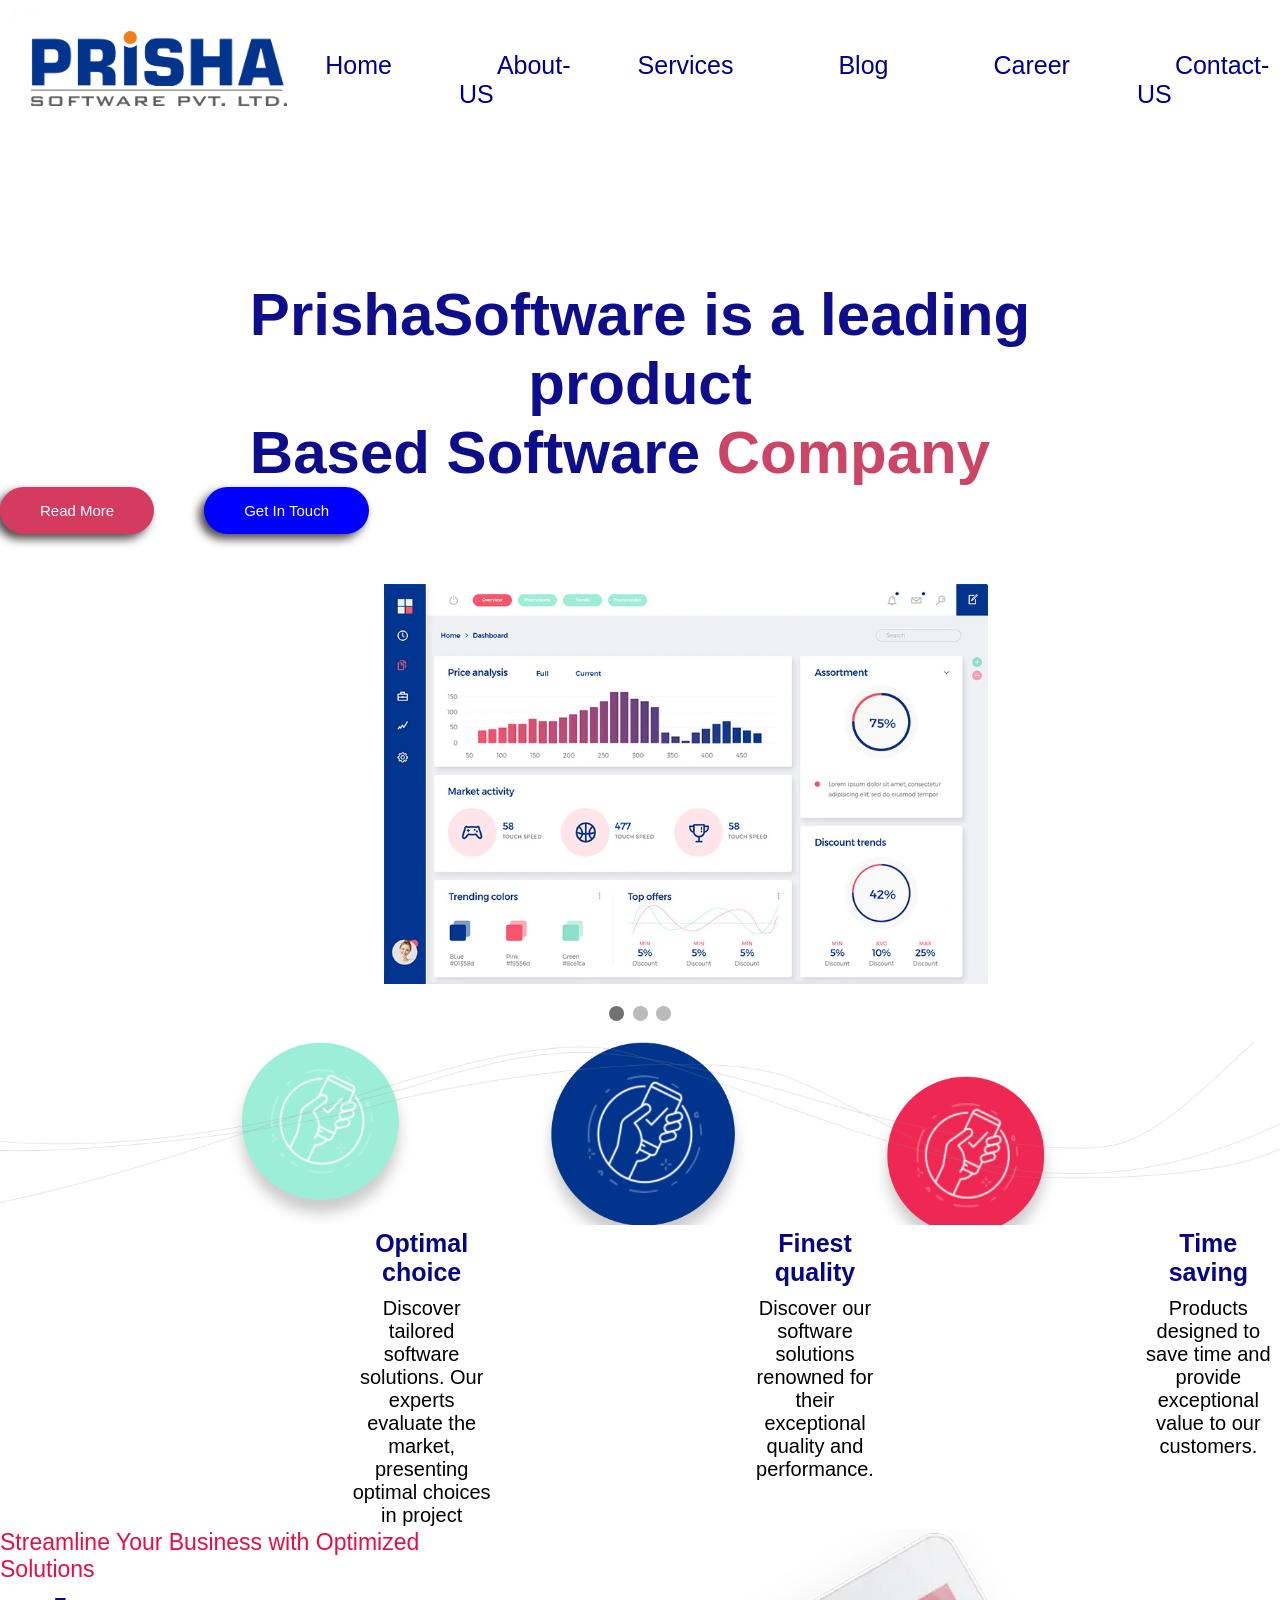
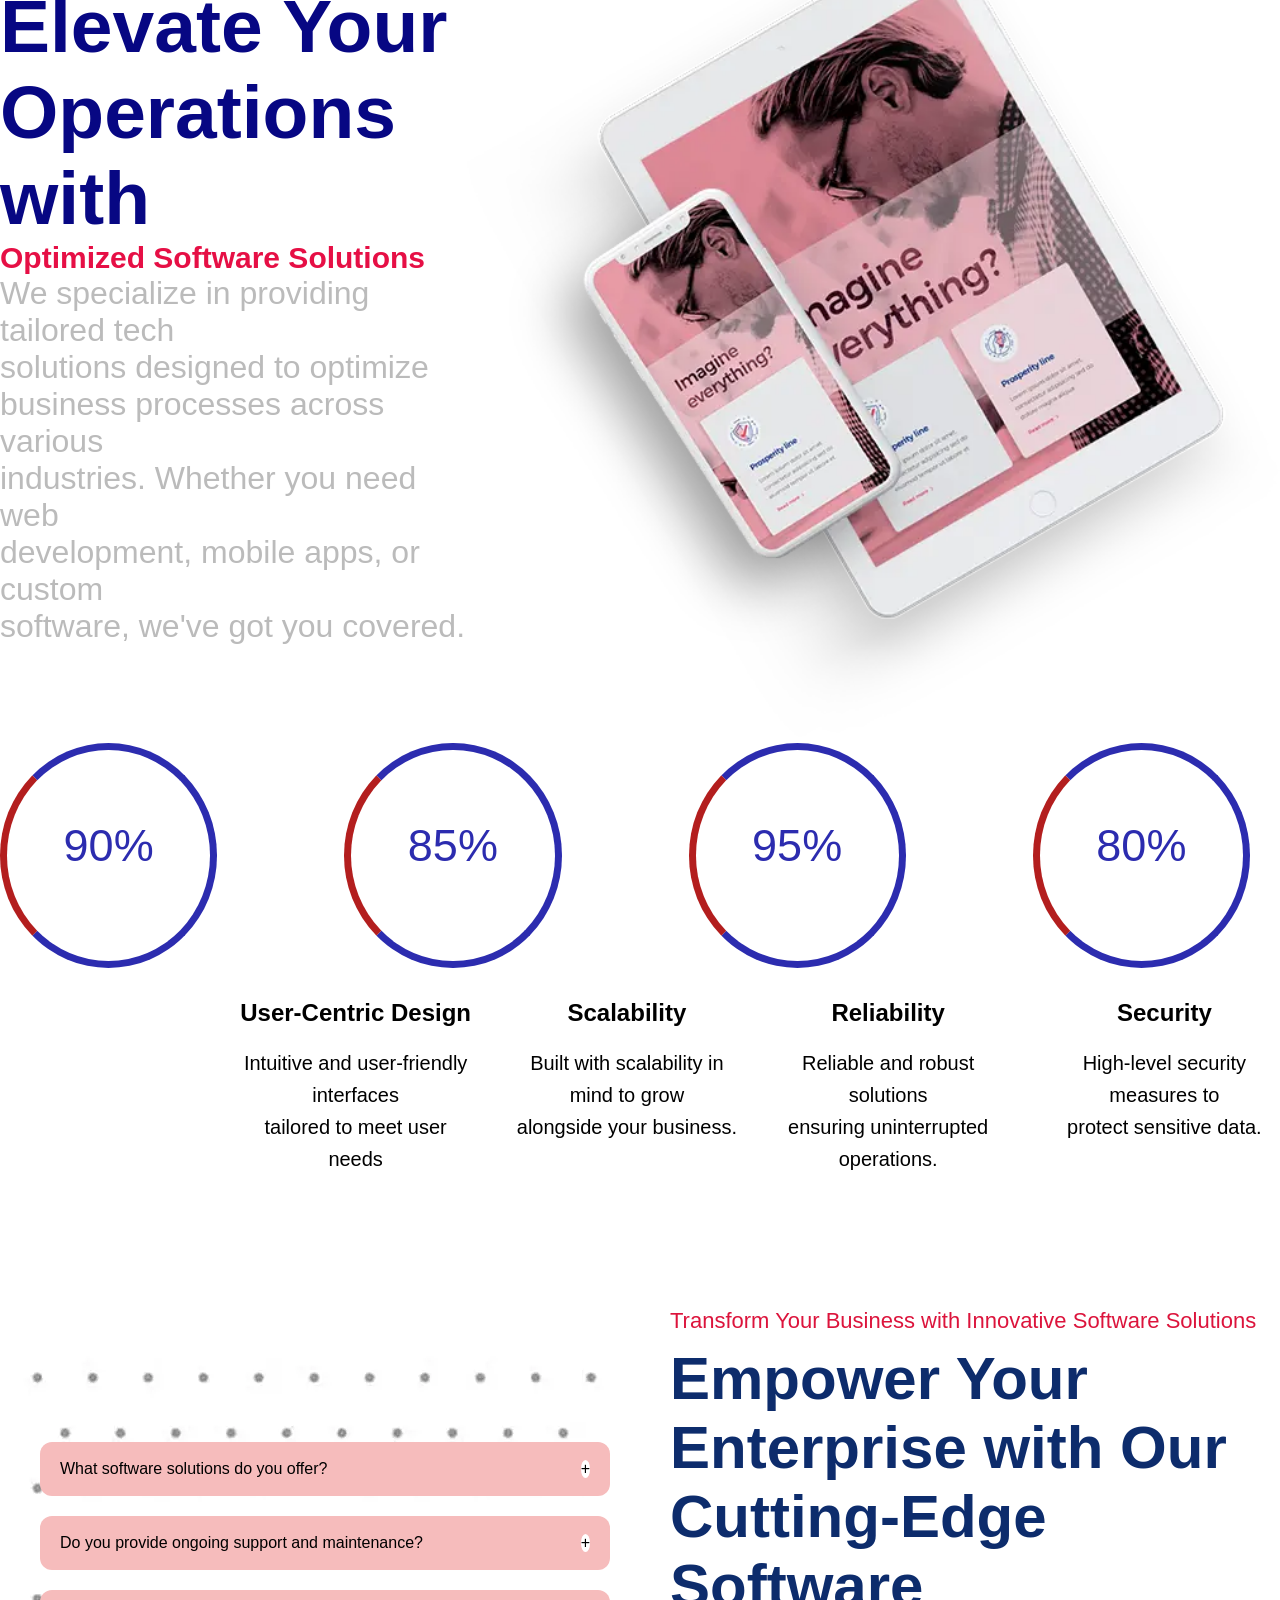
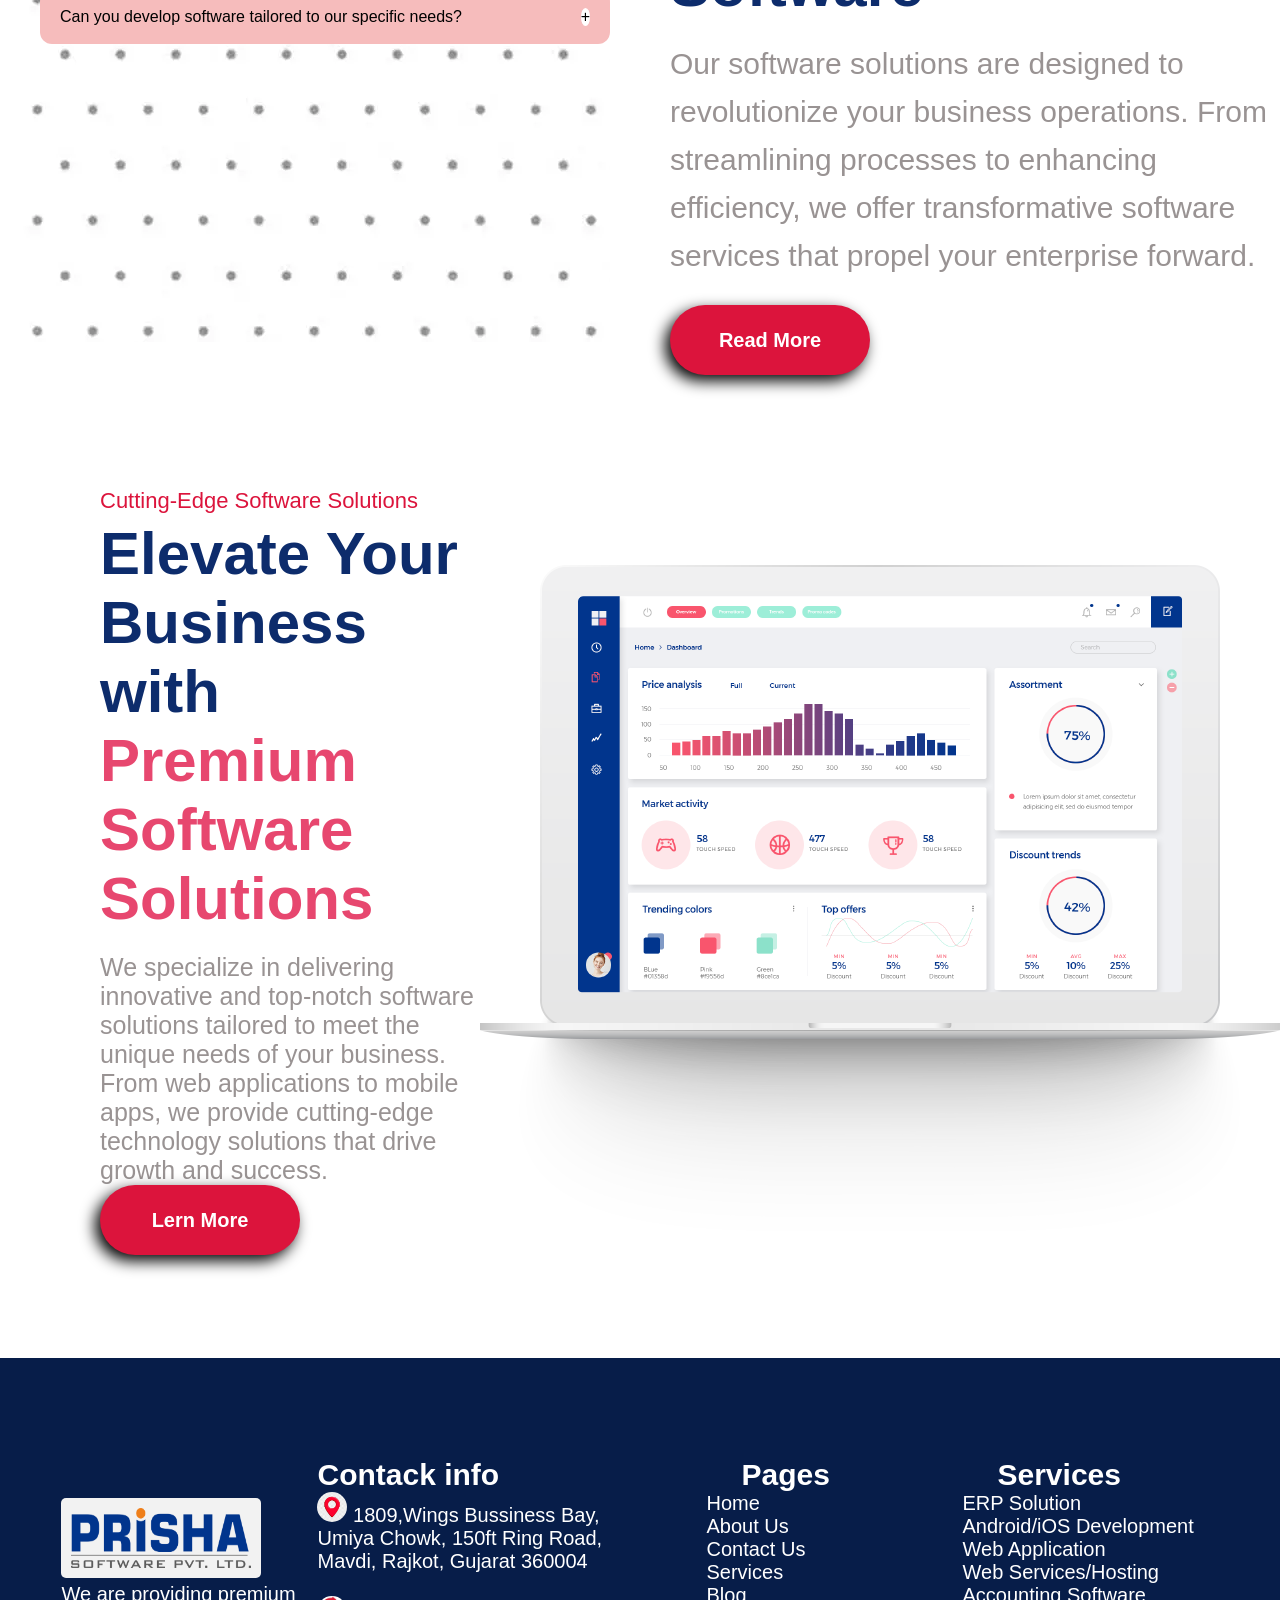
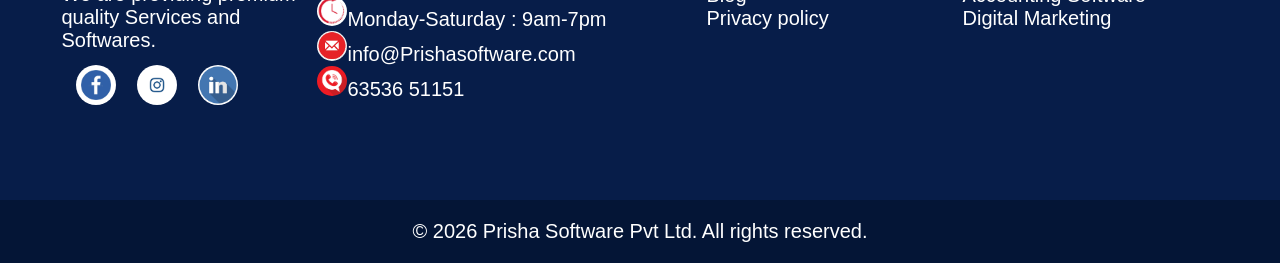
==== index.html @ ba9122e8 "update" ====
<!DOCTYPE html>
<html lang="en">

<head>
    <meta charset="UTF-8">
    <meta name="viewport" content="width=device-width, initial-scale=1.0">
    <title>Leading Prisha Development Company | Prisha Software</title>
    <link rel="stylesheet" href="style.css">
    <link rel="stylesheet" href="https://cdnjs.cloudflare.com/ajax/libs/font-awesome/4.7.0/css/font-awesome.min.css">
    <link rel="icon" href="./assets/prisha.webp" type="image/x-icon">

</head>


<body>

    <header>
        <div class="header" >
            <img src="./assets/prisha.webp" alt="logo">
            <ul>
                <li><a href="./web.html">Home</a></li>
                <li><a href="./aboutus.html">About-US</a></li>
                  <li class="dropdown">
                    <a href="services.html">Services</a>

                    <div class="opt">
                        <p>ERP solutions</p>
                        <p>Android/iOS Development</p>
                        <p>Web Application</p>
                        <p>Web Services/Hosting</p>
                        <p>Accounting Software</p>
                        <p>Digital Marketing</p>
                    </div>
                </li>
                <li><a href="./blog.html">Blog</a></li>
                <li><a href="./Career.html" target="_blank">Career</a></li>
                <li><a href="./ContactUS.html">Contact-US</a></li>
            </ul>
        </div>
    </header>
    <div class="containor">
        <div class="info">
            <div>PrishaSoftware is a leading<br>
                <span class="center-word">product</span>
                Based Software <span class="blue">Company</span>
            </div><br>
        </div>
        <div class="infobutton">
            <div class="b1"><a href="#readMore">Read More</a></div>
            <div class="b2"><a href="#GetInTouch">Get In Touch</a></div>
        </div>
    </div>
    <div class="slideshow-container">

        <!-- Full-width images with number and caption text -->
        <div class="mySlides fade">
            <div class="numbertext">1 / 3</div>
            <img src="./assets/slider1.webp">
        </div>

        <div class="mySlides fade">
            <div class="numbertext">2 / 3</div>
            <img src="./assets/slider2.webp">
        </div>
        <div class="mySlides fade">
            <div class="numbertext">3 / 3</div>
            <img src="./assets/slider3.webp">
        </div>

        <!-- Next and previous buttons -->
        <a class="prev" onclick="plusSlides(-1)">&#10094;</a>
        <a class="next" onclick="plusSlides(1)">&#10095;</a>
    </div>
    <br>

    <!-- The dots/circles -->
    <div style="text-align:center">
        <span class="dot" onclick="currentSlide(1)"></span>
        <span class="dot" onclick="currentSlide(2)"></span>
        <span class="dot" onclick="currentSlide(3)"></span>
    </div>
    <div class="photo">
        <img src="5c86df6a-02b8-43aa-830a-c49b32ee5d8c.png" alt="">
    </div>
    <div class="pinfo">
        <div class="r1">
            <h2>Optimal choice</h2>
            <span class="r11">Discover tailored software solutions. Our experts evaluate the market, presenting
                optimal choices in project management, CRM, ERP, and more.</span>
        </div>
        <div class="r2">
            <h2>Finest quality</h2>
            <span class="r21">Discover our software solutions renowned for their exceptional quality and
                performance.</span>
        </div>
        <div class="r3">
            <h2>Time saving</h2>
            <span class="r31">Products designed to save time and provide exceptional value to our customers.</span>
        </div>
    </div>

    <div class="operation-section">
        <div class="operation">
            <h3>Streamline Your Business with Optimized Solutions</h3>
            <h1>Elevate Your Operations with</h1>
            <h2>Optimized Software Solutions</h2>
            <span>
                We specialize in providing tailored tech <br>solutions designed to optimize<br>business processes across
                various<br> industries. Whether you need web<br>
                development, mobile apps, or custom<br> software, we've got you covered.
            </span>
        </div>

        <div class="opimage">
            <img src="./assets/operation.webp" alt="">
        </div>
    </div>
    <div class="counter">
        <div class="c1">
            <div class="c11">90%</div>
        </div>
        <div class="c2">
            <div class="c21">85%</div>
        </div>
        <div class="c3">
            <div class="c31">95%</div>
        </div>
        <div class="c4">
            <div class="c41">80%</div>
        </div>
    </div>
    <div class="counterinfo">
        <div class="ci1">
            <h2>User-Centric Design</h2>
            <span>Intuitive and user-friendly interfaces<br>tailored to meet user needs</span>
        </div>
        <div class="ci2">
            <h2>Scalability</h2>
            <span>Built with scalability in mind to grow<br>alongside your business.</span>
        </div>
        <div class="ci3">
            <h2>Reliability</h2>
            <span>Reliable and robust solutions<br>ensuring uninterrupted operations.</span>
        </div>
        <div class="ci4">
            <h2>Security</h2>
            <span>High-level security measures to<br>protect sensitive data.</span>
        </div>
    </div>
    <section class="hero">
        <div class="left">
            <div class="faq">What software solutions do you offer? <span>+</span></div>
            <div class="faq">Do you provide ongoing support and maintenance? <span>+</span></div>
            <div class="faq">Can you develop software tailored to our specific needs? <span>+</span></div>
        </div>

        <div class="right">
            <p class="subtitle">Transform Your Business with Innovative Software Solutions</p>
            <h1>
                Empower Your<br>Enterprise with Our<br>Cutting-Edge Software
            </h1>
            <p class="description">
                Our software solutions are designed to revolutionize your business
                operations. From streamlining processes to enhancing efficiency,
                we offer transformative software services that propel your enterprise forward.
            </p>
            <button class="btn">Read More</button>
        </div>
    </section>
    <section class="cess">
        <div class="cess-left">
            <p class="cess-subtitle">Cutting-Edge Software Solutions</p>
            <h1>
                Elevate Your Business<br> with <br><span>Premium Software
                    Solutions</span>

            </h1>
            <p class="cess-description">
                We specialize in delivering innovative and top-notch software solutions tailored to meet the unique
                needs of your business. From web applications to mobile apps,
                we provide cutting-edge technology solutions that drive growth and success.


            </p>
            <button class="btn">Lern More</button>
        </div>

        <div class="cesss-right">
            <img src="./assets/elevateimg.png" alt="">


        </div>
    </section>
    <div>
        <div class="footer">
            <div class="f1">
                <img src="./assets/prisha.webp" alt=""><br>
                <span>We are providing premium<br>quality Services and Softwares.</span>
                <div class="icon">
                    <img src="./assets/facebook.png" alt="">
                    <img src="./assets/insta.png" alt="">
                    <img src="./assets/lincd.png" alt="">
                </div>
            </div>
            <div class="f2">
                <h2>Contack info</h2>
                <div class="add">
                    <img src="./assets/location1.jpg" alt="">
                    <span>1809,Wings Bussiness Bay,<br>Umiya Chowk, 150ft Ring Road,<br> Mavdi, Rajkot, Gujarat
                        360004</span>
                </div> <br>
                <div class="time"><img src="./assets/c1.jpg" alt=""><span>Monday-Saturday : 9am-7pm</span></div>
                <div class="email"><img src="./assets/e1.webp" alt=""><span>info@Prishasoftware.com</span></div>

                <div class="call"><img src="./assets/call.jpg" alt=""><span>63536 51151</span></div>

            </div>
            <div class="f3">
                <h2>Pages</h2>
                <ul>
                    <li>Home</li>
                    <li>About Us</li>
                    <li>Contact Us</li>
                    <li>Services</li>
                    <li>Blog</li>
                    <li>Privacy policy</li>
                </ul>
            </div>
            <div class="f4">
                <h2>Services</h2>
                <ul>
                    <li>ERP Solution</li>
                    <li>Android/iOS Development</li>
                    <li>Web Application</li>
                    <li>Web Services/Hosting</li>
                    <li>Accounting Software</li>
                    <li>Digital Marketing</li>
                </ul>
            </div>
        </div>

    </div>
    <footer>
        <p>&copy; 2026 Prisha Software Pvt Ltd. All rights reserved.</p>
    </footer>



</body>
<script src="web.js"></script>

</html>
---- style.css ----
body {
  margin: 0;
  padding-top: 120px;
  font-family: Arial, sans-serif;
  background: white;
}

* {
  margin: 0;
  padding: 0;
  box-sizing: border-box;
}

.header ul li a {
  text-decoration: none;
  color: #00008b;
  margin: 0 20px;
  padding: 18px;
  font-size: 25px;

}

li {
  list-style-type: none;
}

.header img {
  height: 75px;
  width: 257px;
  margin-left: 6px;
  margin-top: 6px;
}

.header ul {
  display: flex;
  list-style: none;
  gap: 29px;
  margin-right: 9px;
  padding: 0;
  margin-top: 26px;
}

.header {
  display: flex;
  justify-content: space-between;
  font-family: 'Gill Sans', 'Gill Sans MT', Calibri, 'Trebuchet MS', sans-serif;
  padding: 25px;
  position: fixed;
  /* 👈 Makes it fixed */
  top: 0;
  /* 👈 Stick to top */
  left: 0;
  width: 100%;
  /* 👈 Full width */
  background: rgba(255, 255, 255,0.7);
  /* 👈 Important so content not visible behind */
  z-index: 1000;
  /* opacity: 0.7; */
}
.dropdown {
    position: relative;
}

.opt {
    display: none;
    position: absolute;
    
    /* appears below Services */
    left: 0;
    background: white;
    flex-direction: column;
    padding: 20px;
    width: 480px;
    box-shadow: 0 5px 15px rgba(0, 0, 0, 0.2);
    color: #00008b;
    font-size: 30px;
    opacity: 1;
}

.opt p {
    margin: 10px;
}

.dropdown:hover .opt {
    display: flex;
}

.opt p:hover {
    color: red;
}


.info {
  justify-content: center;
  display: flex;
  font-size: 90px;
  padding: 0px;
  margin: 0px;
  font-family: 'Segoe UI', Tahoma, Geneva, Verdana, sans-serif;
  font-size: 60px;
  margin-top: 160px;
  font-weight: bold;
  color: rgb(14, 14, 141);
}

.center-word {
  display: block;
  /* makes it behave like a full line */
  text-align: center;
  margin-bottom: 0px;
  ;
  /* centers the text */
}

.containor {
  justify-content: center;
}

.infobutton {
  justify-self: center;
  text-decoration: none;
  display: flex;
}

.infobutton a {
  display: inline-block;
  text-decoration: none;
  padding: 15px 40px;
  border-radius: 5px;
  font-size: 15px;
  font-family: 'Gill Sans', 'Gill Sans MT', Calibri, 'Trebuchet MS', sans-serif;
  border-radius: 50px;
  box-shadow: -5px 5px 10px rgb(79, 73, 73);
  margin-right: 10px;
}

.b1 {

  color: white;
  border-radius: 50px;
}

.b2 {

  color: white;
  border-radius: 50px;
}

.b1 a {
  color: white;
  background-color: rgb(213, 59, 97);
  margin-right: 50px;
}

.b2 a {
  color: white;
  background-color: blue;
}

.blue {
  color: rgb(204, 69, 103);
}

* {
  box-sizing: border-box
}

/* Slideshow container */


.swiper {
  width: 100%;
  padding-top: 80px;
  padding-bottom: 80px;
}

.swiper-slide {
  background-position: center;
  background-size: cover;
  width: 700px;
  height: 400px;
  border-radius: 20px;
  overflow: hidden;
  box-shadow: 0 20px 40px rgba(0, 0, 0, 0.2);
}

.swiper-slide img {
  width: 100%;
  height: 100%;
  object-fit: cover;
}

/* Hide the images by default */
.mySlides {
  display: none;
}

/* Next & previous buttons */
.prev,
.next {
  cursor: pointer;
  position: absolute;
  top: 50%;
  width: auto;
  margin-top: -22px;
  padding: 16px;
  color: white;
  font-weight: bold;
  font-size: 18px;
  transition: 0.6s ease;
  border-radius: 0 3px 3px 0;
  user-select: none;
}

/* Position the "next button" to the right */
.next {
  right: 0;
  border-radius: 3px 0 0 3px;
}

/* On hover, add a black background color with a little bit see-through */
.prev:hover,
.next:hover {
  background-color: rgba(0, 0, 0, 0.8);
}

/* Caption text */
.text {
  color: #f2f2f2;
  font-size: 15px;
  padding: 8px 12px;
  position: absolute;
  bottom: 8px;
  width: 100%;
  text-align: center;
}

/* Number text (1/3 etc) */
.numbertext {
  color: #f2f2f2;
  font-size: 12px;
  padding: 8px 12px;
  position: absolute;
  top: 0;
}

/* The dots/bullets/indicators */
.dot {
  cursor: pointer;
  height: 15px;
  width: 15px;
  margin: 0 2px;
  background-color: #bbb;
  border-radius: 50%;
  display: inline-block;
  transition: background-color 0.6s ease;
}

.active,
.dot:hover {
  background-color: #717171;
}

/* Fading animation */
.fade {
  animation-name: fade;
  animation-duration: 1.5s;
}

@keyframes fade {
  from {
    opacity: .4
  }

  to {
    opacity: 1
  }
}

.mySlides img {
  width: 400;
  height: 400px;
  object-fit: cover;
  text-align: center;
  margin-left: 30%;
  margin-top: 50px;
}

.mySlides:first-child {
  display: block;
}

.r1 {
  height: 300px;
  width: 180px;
  overflow: hidden;

  margin-left: 350px;
  width: 230px;
}

.r2 {
  height: 300px;
  width: 180px;
  overflow: hidden;
  margin-left: 250px;
  width: 230px;

}

.r3 {
  height: 300px;
  width: 180px;
  overflow: hidden;
  margin-left: 250px;
  width: 230px;

}

.pinfo {
  display: flex;
  /* justify-content: center */
  /* justify-items: center; */
  font-family: 'Segoe UI', Tahoma, Geneva, Verdana, sans-serif;

}

.photo img {
  width: 100%;
}

.r1 h2,
.r2 h2,
.r3 h2 {
  color: rgb(7, 7, 131);
  display: block;
  text-align: center;
  font-size: 25px;

}

.r11,
.r21,
.r31 {
  display: block;
  /* make span behave like div */
  text-align: center;
  /* center the text */
  margin-top: 10px;
  font-size: 20px;
  width: auto;
  height: auto;

  overflow: auto;
}

.operation-section {
  display: flex;
  justify-content: center;
  justify-items: center;
  margin: 0px;
  padding: 0px;
}

.operation {
  height: 100px;
  width: 560px;
  margin: 0px;
  padding: 0px;
  font-family: 'Segoe UI', Tahoma, Geneva, Verdana, sans-serif;
}

.operation h1 {
  font-size: 75px;
  color: rgb(7, 7, 131);
  margin: 0px;

}

.operation h2 {
  font-size: 30px;
  color: rgb(230, 15, 69);
  font-weight: 600;
}

.operation span {
  font-size: 32px;
  color: #bbb;
  margin-top: 0px;
  padding-top: 0px;
}

.op {
  width: 100%;
}

.operation h3 {
  font-size: 23px;
  color: rgb(230, 15, 69);
  margin-bottom: 0px;
  font-weight: normal;
}

.opimage img {
  height: 810px;
}

.sg .s1 {
  fill: red;
}

.counter .c1 {
  border-radius: 50%;
  border: 7px solid rgb(44, 44, 175);
  border-left: 7px solid rgb(179, 30, 30);
  height: 225px;
  width: 225px;
  text-align: center;
  margin-right: 127px;

}

.c11,
.c21,
.c31,
.c41 {
  text-align: center;
  margin-top: 70px;
  font-size: 45px;
  color: rgb(44, 44, 175);
  font-family: 'Segoe UI', Tahoma, Geneva, Verdana, sans-serif;
}

.counter .c2 {
  border-radius: 50%;
  border: 7px solid rgb(44, 44, 175);
  border-left: 7px solid rgb(179, 30, 30);
  height: 225px;
  width: 225px;
  margin-right: 127px;
}

.counter .c3 {
  border-radius: 50%;
  border: 7px solid rgb(44, 44, 175);
  border-left: 7px solid rgb(179, 30, 30);
  height: 225px;
  width: 225px;
  margin-right: 127px;
}

.counter .c4 {
  border-radius: 50%;
  border: 7px solid rgb(44, 44, 175);
  border-left: 7px solid rgb(179, 30, 30);
  height: 225px;
  width: 225px;
  margin-right: 30px;
}

.counter {
  display: flex;
  justify-content: center;


}

.ci1,
.ci2,
.ci3,
.ci4 {
  height: 300px;
  width: 320px;
  text-align: center;
}

.counterinfo {
  display: flex;
  margin-left: 10px;
  font-family: 'Segoe UI', Tahoma, Geneva, Verdana, sans-serif;
  margin-top: 10px;
  margin-bottom: 0%;
}

.ci1 span,
.ci2 span,
.ci3 span,
.ci4 span {
  font-size: 20px;
}

.ci1 h2,
.ci2 h2,
.ci3 h2,
.ci4 h2 {
  margin-bottom: 20px;
}

.ci1 {
  margin-left: 230px;
  line-height: 30px;
  margin-top: 20px;
}

.ci2 {
  margin-left: 40px;
  line-height: 30px;
  margin-top: 20px;
}

.ci3 {
  margin-left: 30px;
  line-height: 30px;
  margin-top: 20px;
}

.ci4 {
  margin-left: 45px;
  line-height: 30px;
  margin-top: 20px;
}

.hero {
  display: grid;
  grid-template-columns: 1fr 1fr;
  /* two equal columns */
  align-items: center;
  padding: 10px;
  /* background: #f7f7f7; */
  gap: 60px;
  margin-top: 0%;

}

/* LEFT SIDE */
.left {
  display: flex;
  flex-direction: column;
  gap: 20px;
  background-image: url("./assets/herobg.webp");
  /* height: */
  height: 600px;
  padding-top: 100px;
}

.faq {
  background: #f6bcbc;
  padding: 18px 20px;
  border-radius: 12px;
  display: flex;
  justify-content: space-between;
  align-items: center;
  cursor: pointer;
  margin-left: 30px;
}

/* RIGHT SIDE */
.subtitle {
  color: crimson;
  margin-bottom: 10px;
  font-size: 22px;
}

h1 {
  font-size: 60px;
  color: #0d2c6c;
  margin: 0 0 20px;
  font-family: 'Segoe UI', Tahoma, Geneva, Verdana, sans-serif;

}

.description {
  color: #999393;
  line-height: 1.6;
  margin-bottom: 25px;
  font-size: 30px;
}

.btn {
  background: crimson;
  color: white;
  padding: 14px 28px;
  border: none;
  border-radius: 40px;
  cursor: pointer;
  font-size: 20px;
  box-shadow: -5px 6px 15px black;
  height: 70px;
  width: 200px;
  font-weight: 600;
}

.faq span {
  background-color: white;
  border-radius: 50%;
}

.cess {
  display: grid;
  grid-template-columns: 1fr 1fr;
  /* two equal columns */
  align-items: center;
  padding: 0%;

  margin-top: 0%;

}

.cess-left {
  display: flex;
  flex-direction: column;

  padding-top: 100px;
  margin-left: 100px;
}

.cess-subtitle {
  color: crimson;
  margin-bottom: 5px;
  font-size: 22px;

}

.cess-left h1 {
  color: #0d2c6c;
  margin-top: 0%;
}

.cess-left h1 span {
  color: rgb(231, 71, 111);
}

.cess-description {
  font-size: 25px;
  color: #999393;
  margin-top: 0px;
}

.cesss-right {
  margin-top: 180px;
}

.f1 img {
  height: 210px;
  width: 260px;

}

.footer {
  background-color: #071d49;
  color: white;
  display: flex;
  justify-content: center;
  font-family: 'Gill Sans', 'Gill Sans MT', Calibri, 'Trebuchet MS', sans-serif;
  margin-top: 100px;
}

.f1 img {
  background-color: #f2f2f2;
  height: 80px;
  width: 200px;
  margin-top: 40px;
  border-radius: 5px;
  padding: 10px;
}

.icon img {
  height: 40px;
  width: 40px;
  text-align: center;
  margin-left: 15px;
  border-radius: 50%;
  margin-top: 5%;
  padding: 0px;
}

.f1,
.f3,
.f4 {
  width: 20%;
}

.f1 h2,
.f3 h2,
.f4 h2 {
  margin-left: 35px;
}

.f1 {
  font-size: 20px;
  margin-top: 100px;
  margin-bottom: 90px;
}

.f3 {
  font-size: 20px;
  margin-top: 100px;
  margin-left: 100px;
}

.f4 {
  font-size: 20px;
  margin-top: 100px;
}

.f2 {
  font-size: 20px;
  margin-top: 100px;
}

footer {
  text-align: center;
  padding: 20px;
  font-family: Arial, sans-serif;
  font-size: 20px;
  background-color: #041536;
  color: white;
  align-items: center;
  padding-bottom: 20px;



}

.add img {
  height: 30px;
  width: 30px;
  border-radius: 50%;
}

.time img {
  height: 30px;
  width: 30px;
  border-radius: 50%;
}

.email img {
  height: 30px;
  width: 30px;

  border-radius: 50%;
}

.call img {
  height: 30px;
  width: 30px;

  border-radius: 50%;
}

.add span,
.time span,
.email span,
.call span {
  padding-bottom: 5px;
  margin-bottom: 5px;
}
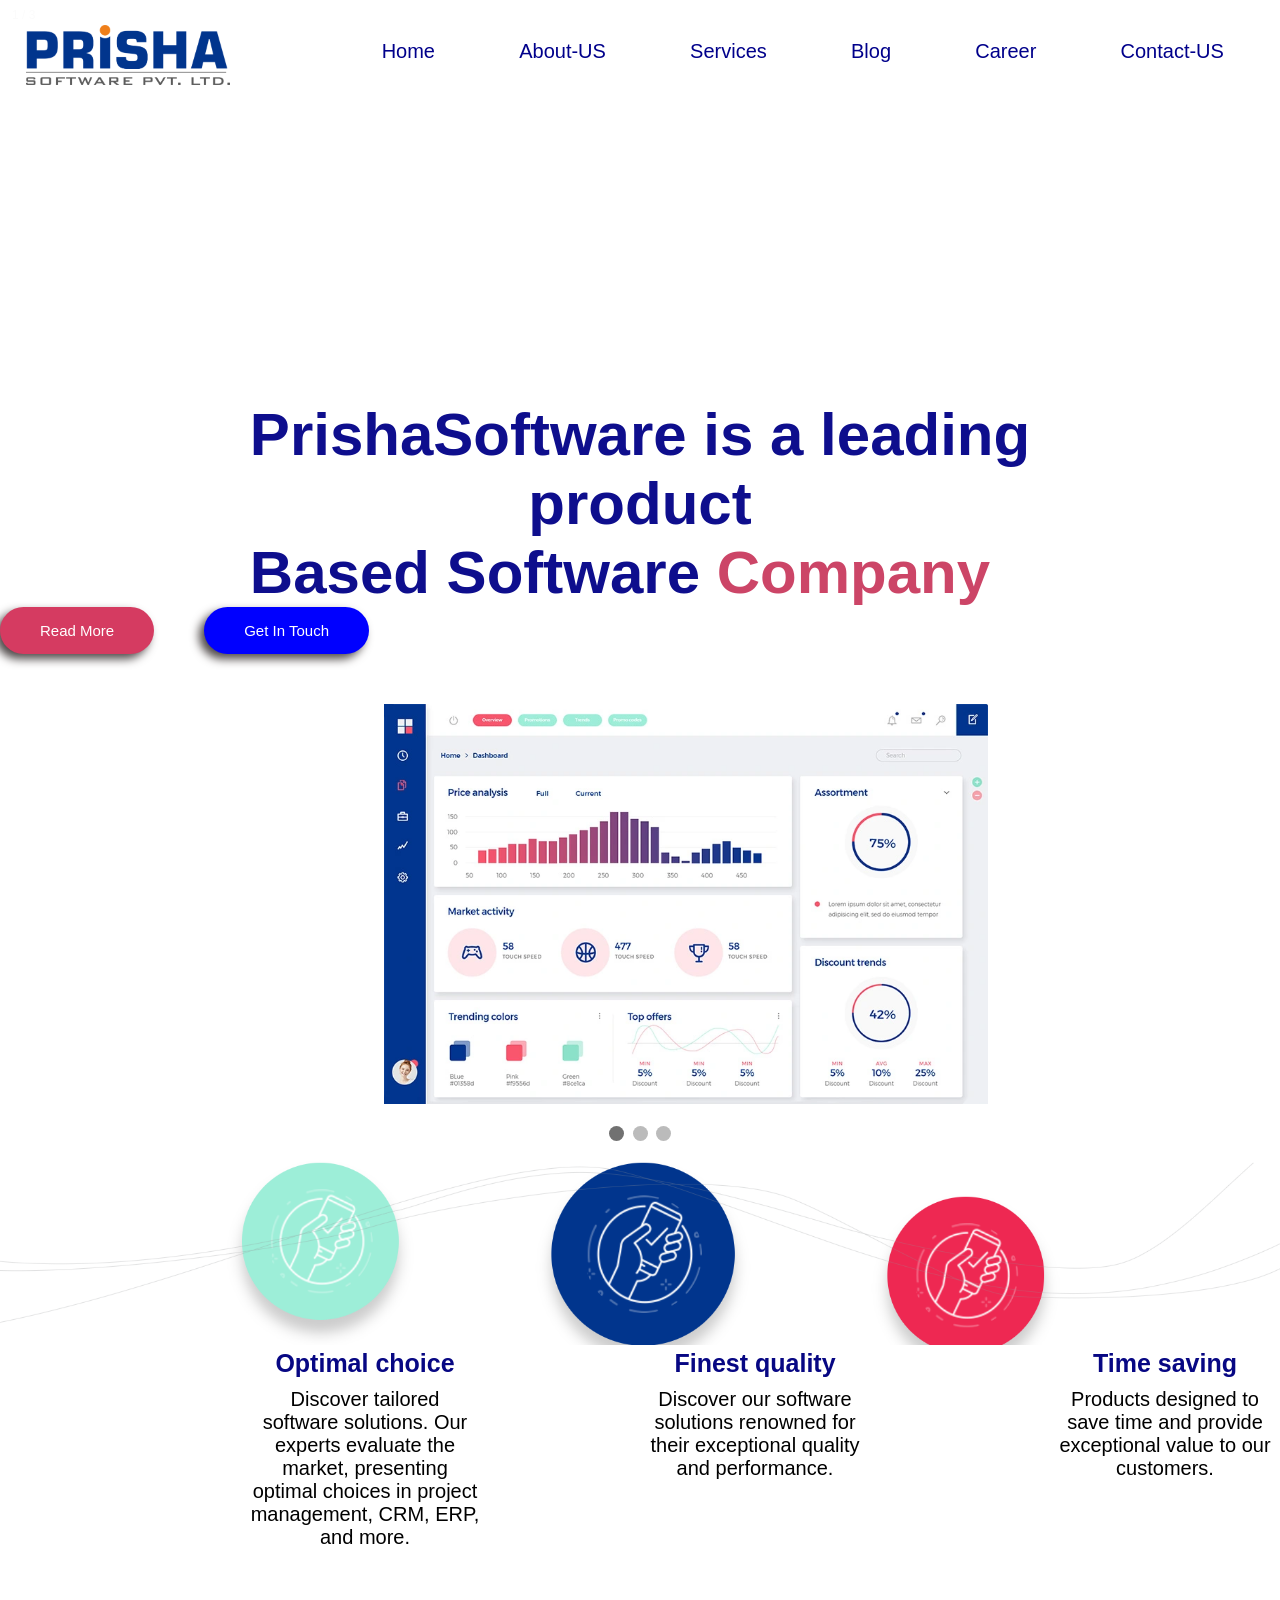
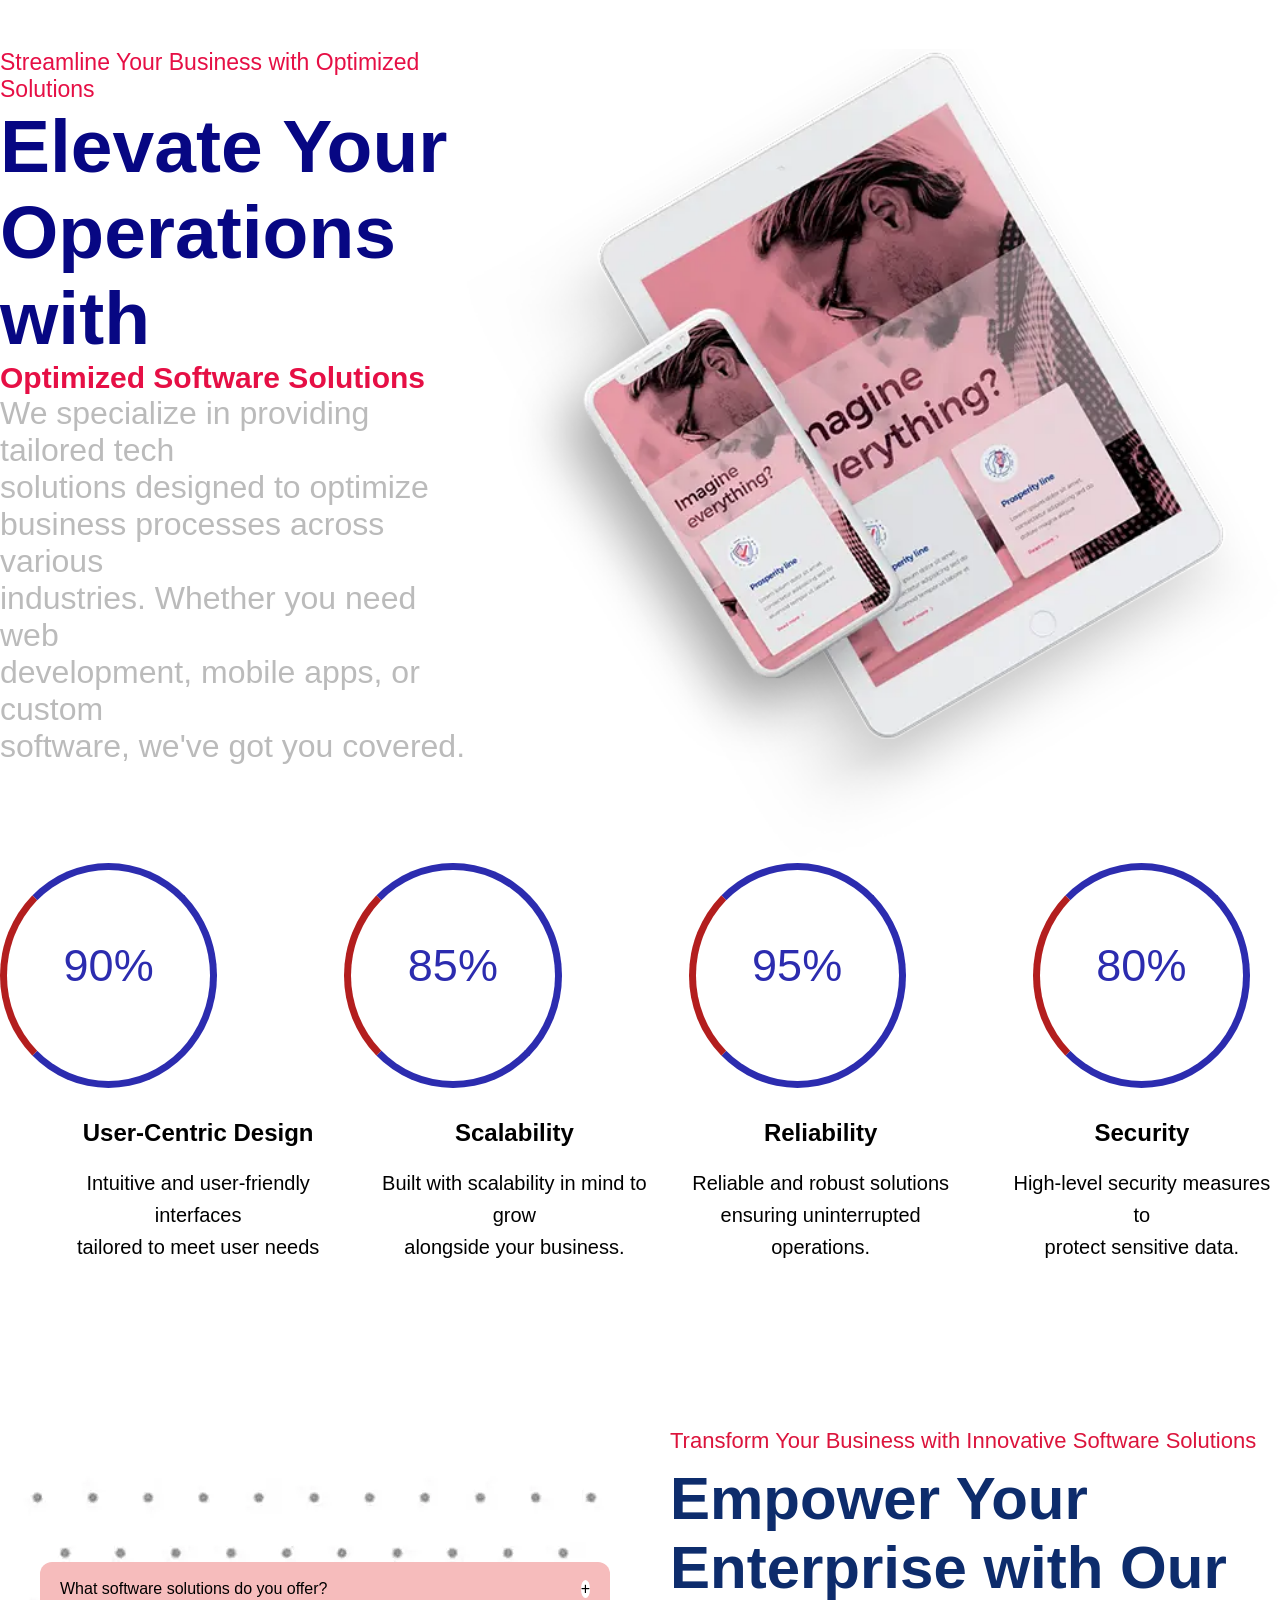
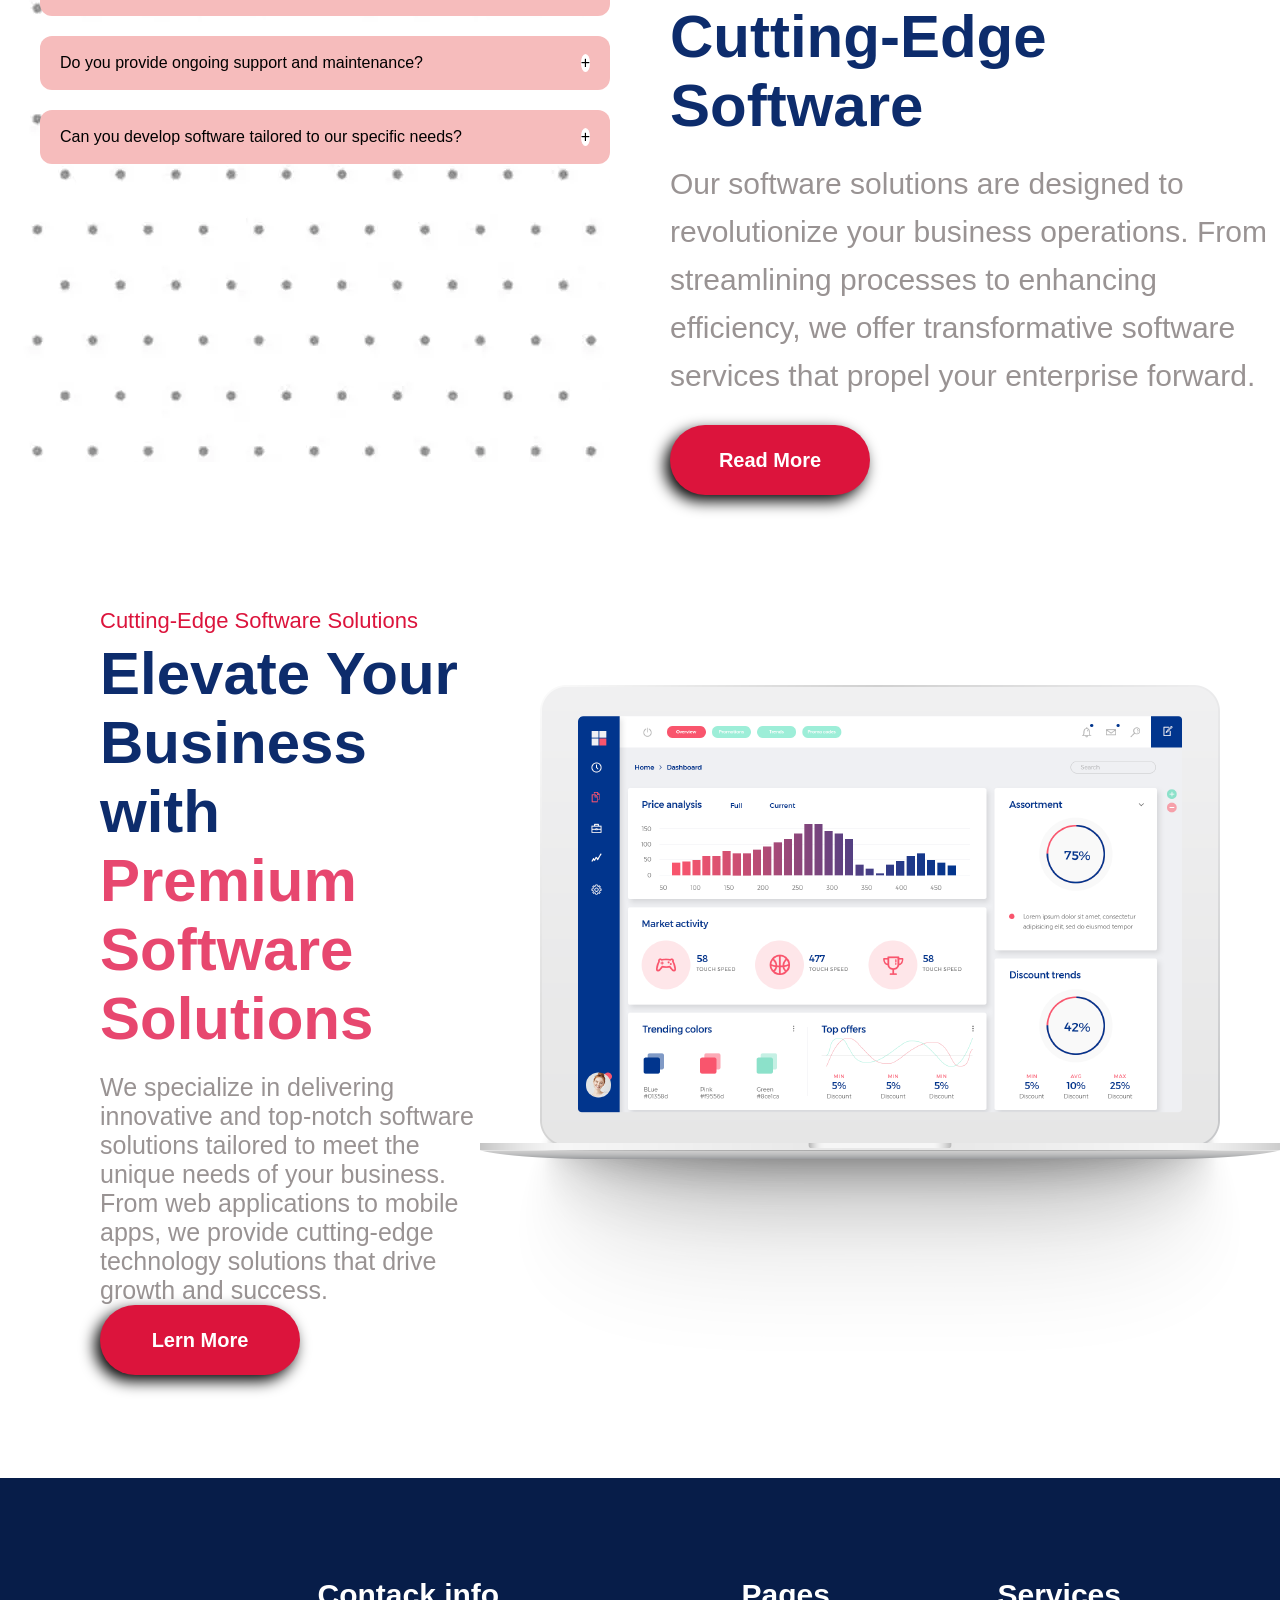
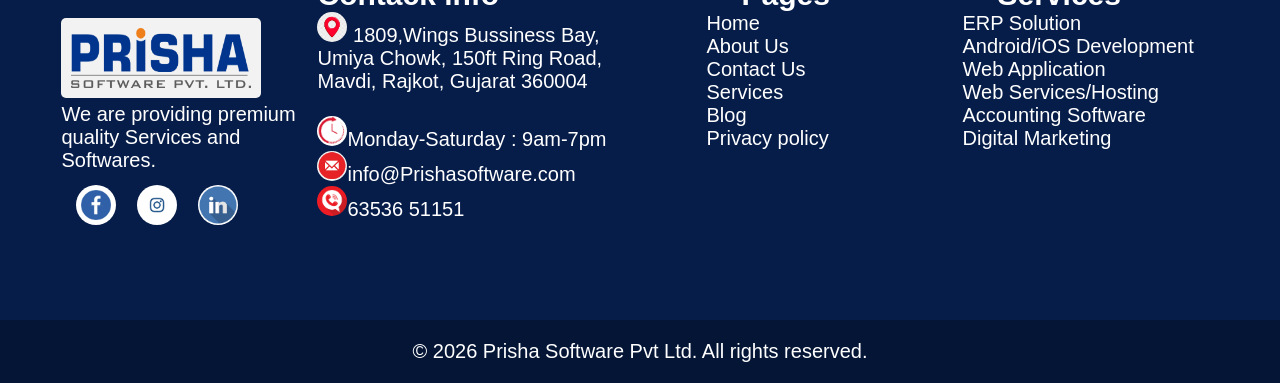
==== commit f5155cb9: "new update" ====
--- a/index.html
+++ b/index.html
@@ -5,6 +5,7 @@
     <meta charset="UTF-8">
     <meta name="viewport" content="width=device-width, initial-scale=1.0">
     <title>Leading Prisha Development Company | Prisha Software</title>
+    
     <link rel="stylesheet" href="style.css">
     <link rel="stylesheet" href="https://cdnjs.cloudflare.com/ajax/libs/font-awesome/4.7.0/css/font-awesome.min.css">
     <link rel="icon" href="./assets/prisha.webp" type="image/x-icon">
@@ -18,7 +19,7 @@
         <div class="header" >
             <img src="./assets/prisha.webp" alt="logo">
             <ul>
-                <li><a href="./web.html">Home</a></li>
+                <li><a href="./index.html">Home</a></li>
                 <li><a href="./aboutus.html">About-US</a></li>
                   <li class="dropdown">
                     <a href="services.html">Services</a>
--- a/style.css
+++ b/style.css
@@ -14,9 +14,9 @@
 .header ul li a {
   text-decoration: none;
   color: #00008b;
-  margin: 0 20px;
-  padding: 18px;
-  font-size: 25px;
+  margin: 0 19.1px;
+  padding: 8px;
+  font-size: 20px;
 
 }
 
@@ -25,19 +25,19 @@
 }
 
 .header img {
-  height: 75px;
-  width: 257px;
-  margin-left: 6px;
-  margin-top: 6px;
+  height: 60px;
+  width: 204px;
+  margin-left: 1px;
+  margin-top: 0px;
 }
 
 .header ul {
   display: flex;
   list-style: none;
-  gap: 29px;
-  margin-right: 9px;
+  gap: 30px;
+  margin-right: 4px;
   padding: 0;
-  margin-top: 26px;
+  margin-top: 15.4px;
 }
 
 .header {
@@ -114,6 +114,7 @@
 
 .containor {
   justify-content: center;
+  padding-top: 120px;
 }
 
 .infobutton {
@@ -228,7 +229,7 @@
 .text {
   color: #f2f2f2;
   font-size: 15px;
-  padding: 8px 12px;
+  padding: 8px 15px;
   position: absolute;
   bottom: 8px;
   width: 100%;
@@ -295,7 +296,7 @@
   width: 180px;
   overflow: hidden;
 
-  margin-left: 350px;
+  margin-left: 250px;
   width: 230px;
 }
 
@@ -303,7 +304,7 @@
   height: 300px;
   width: 180px;
   overflow: hidden;
-  margin-left: 250px;
+  margin-left: 160px;
   width: 230px;
 
 }
@@ -312,7 +313,7 @@
   height: 300px;
   width: 180px;
   overflow: hidden;
-  margin-left: 250px;
+  margin-left: 180px;
   width: 230px;
 
 }
@@ -497,7 +498,7 @@
 }
 
 .ci1 {
-  margin-left: 230px;
+  margin-left: 50px;
   line-height: 30px;
   margin-top: 20px;
 }
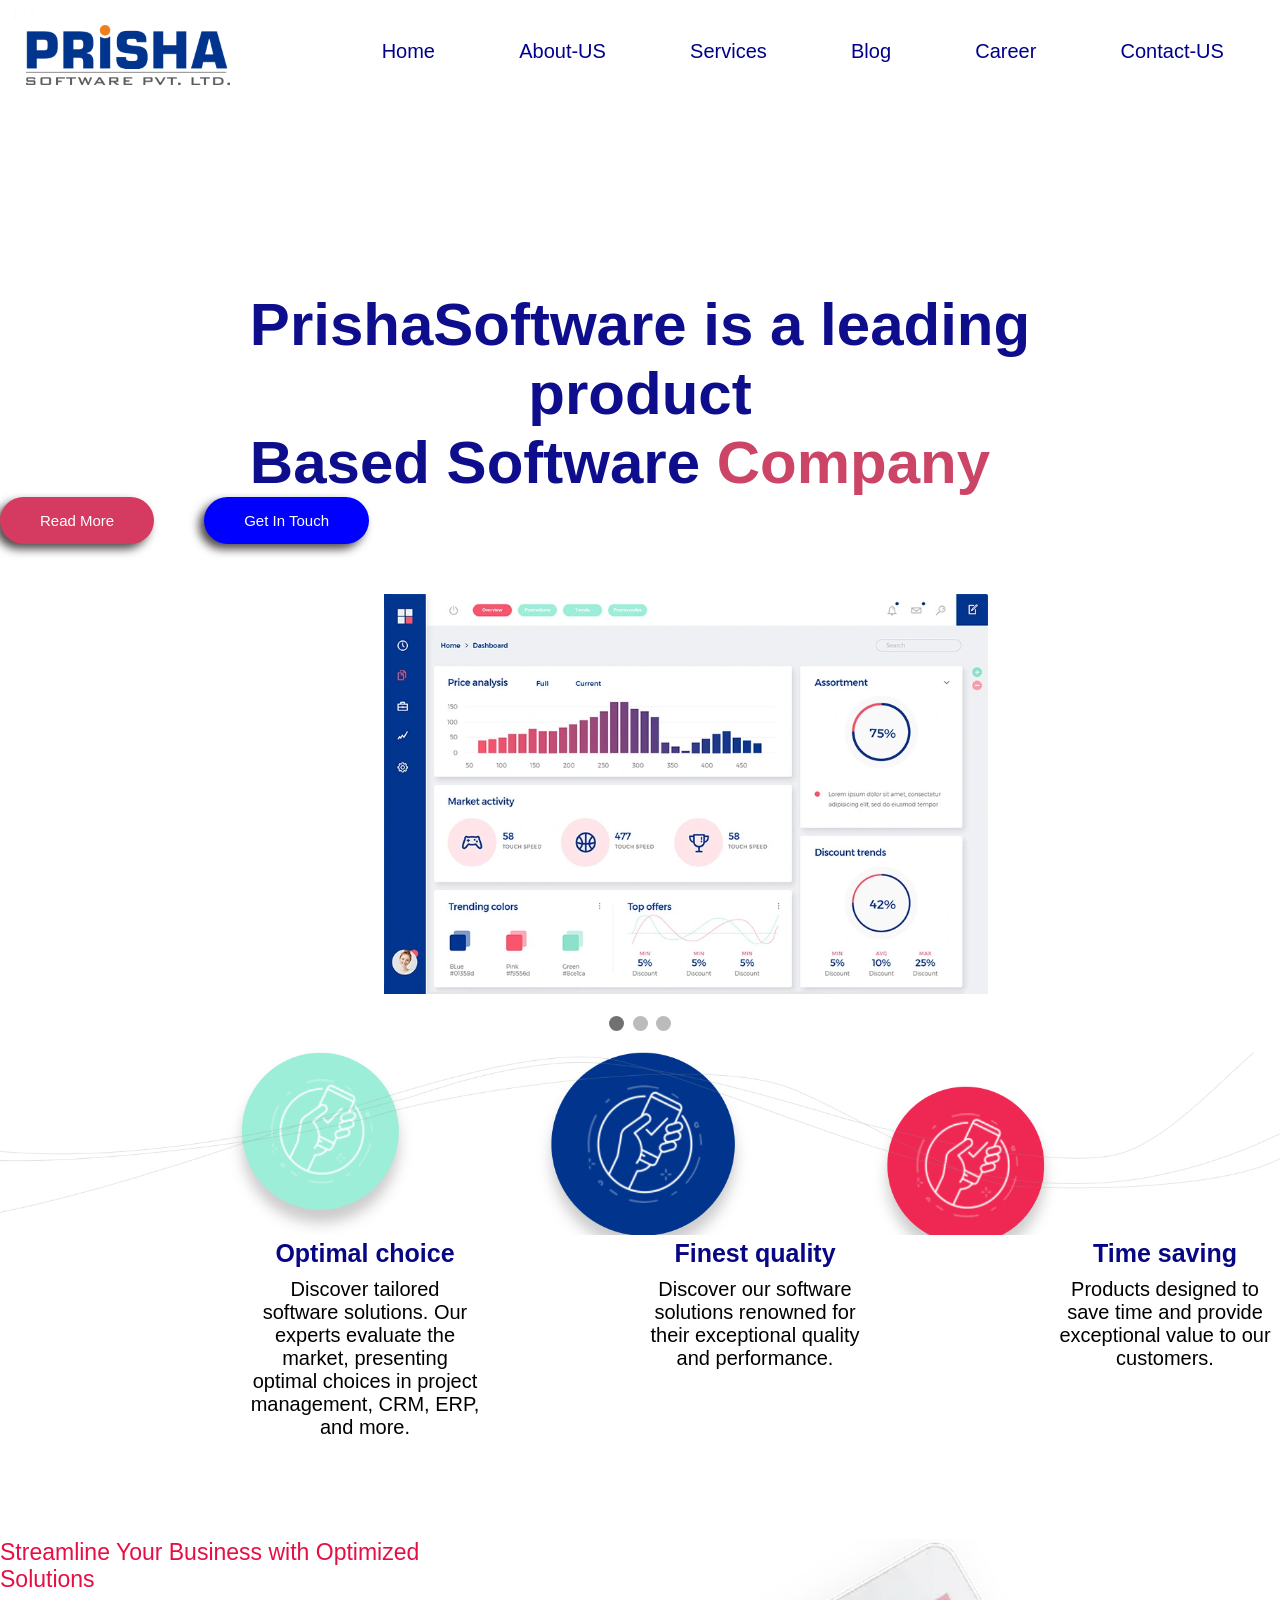
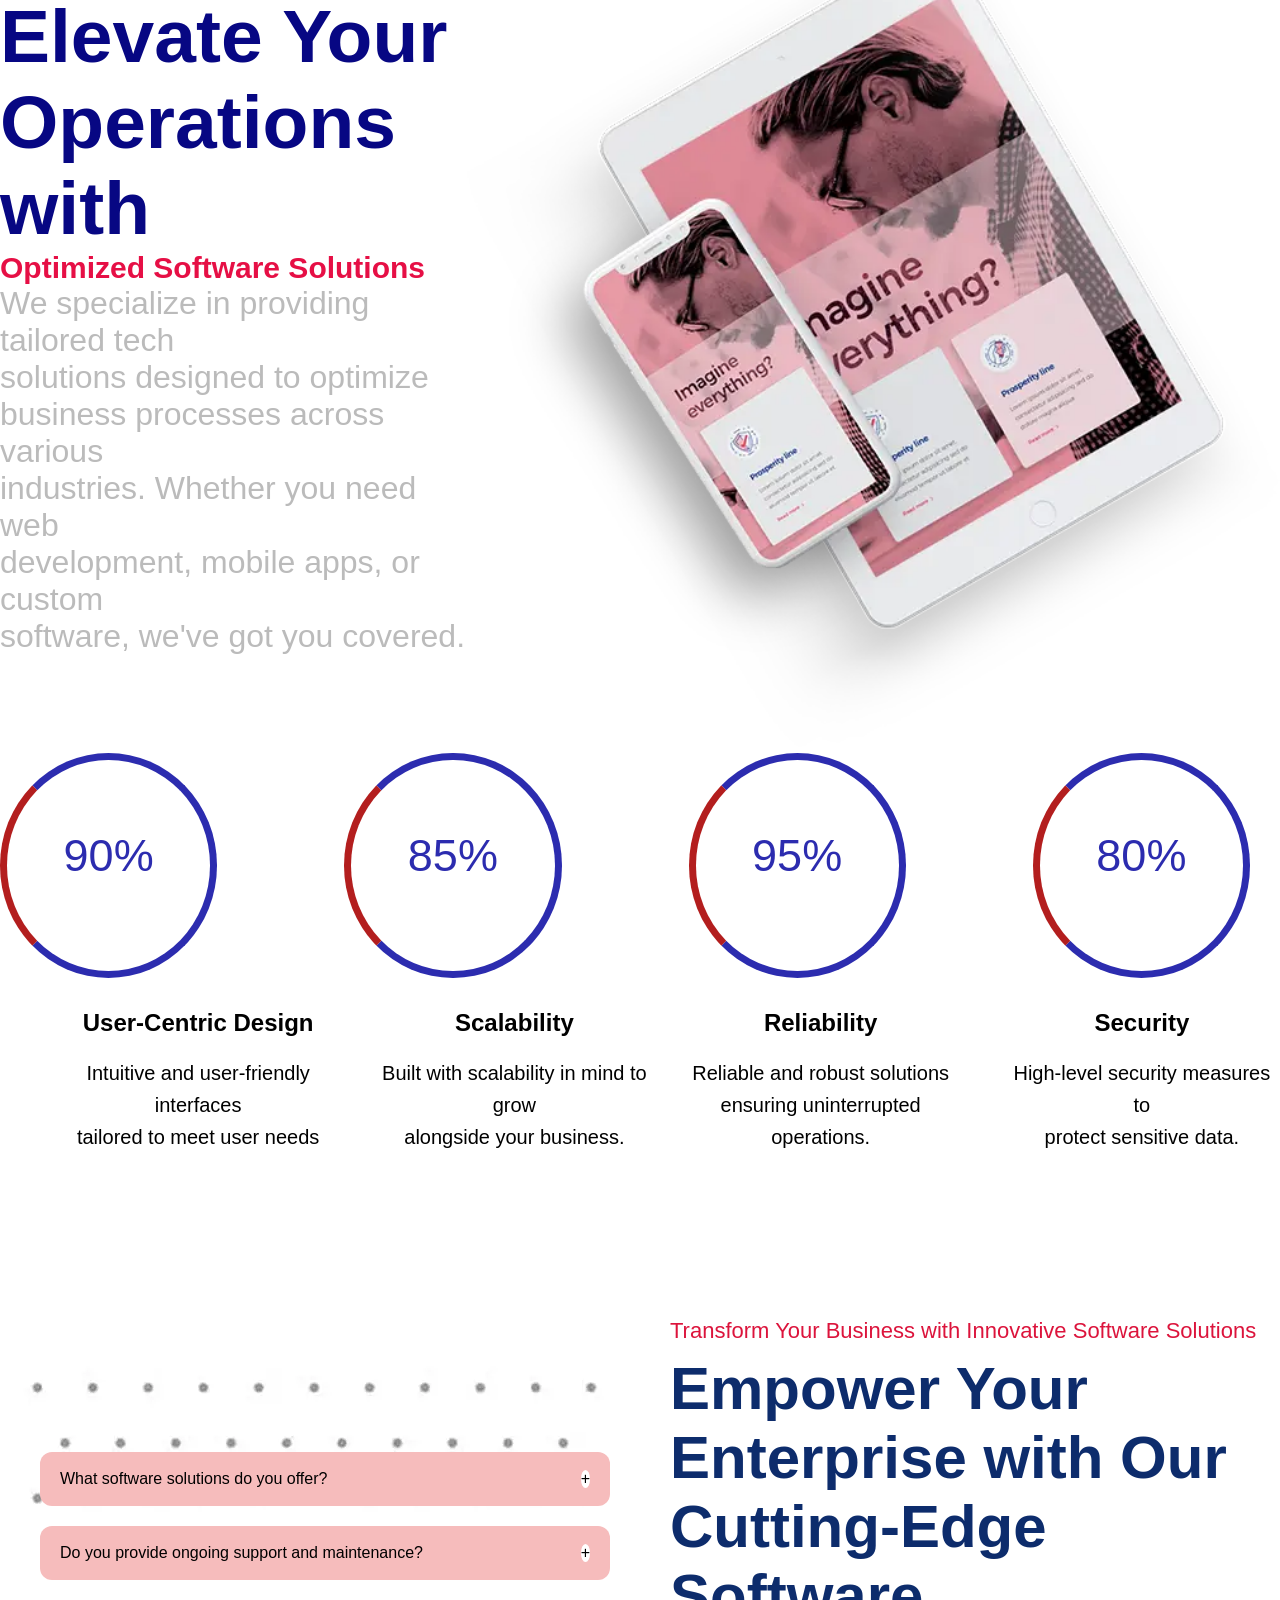
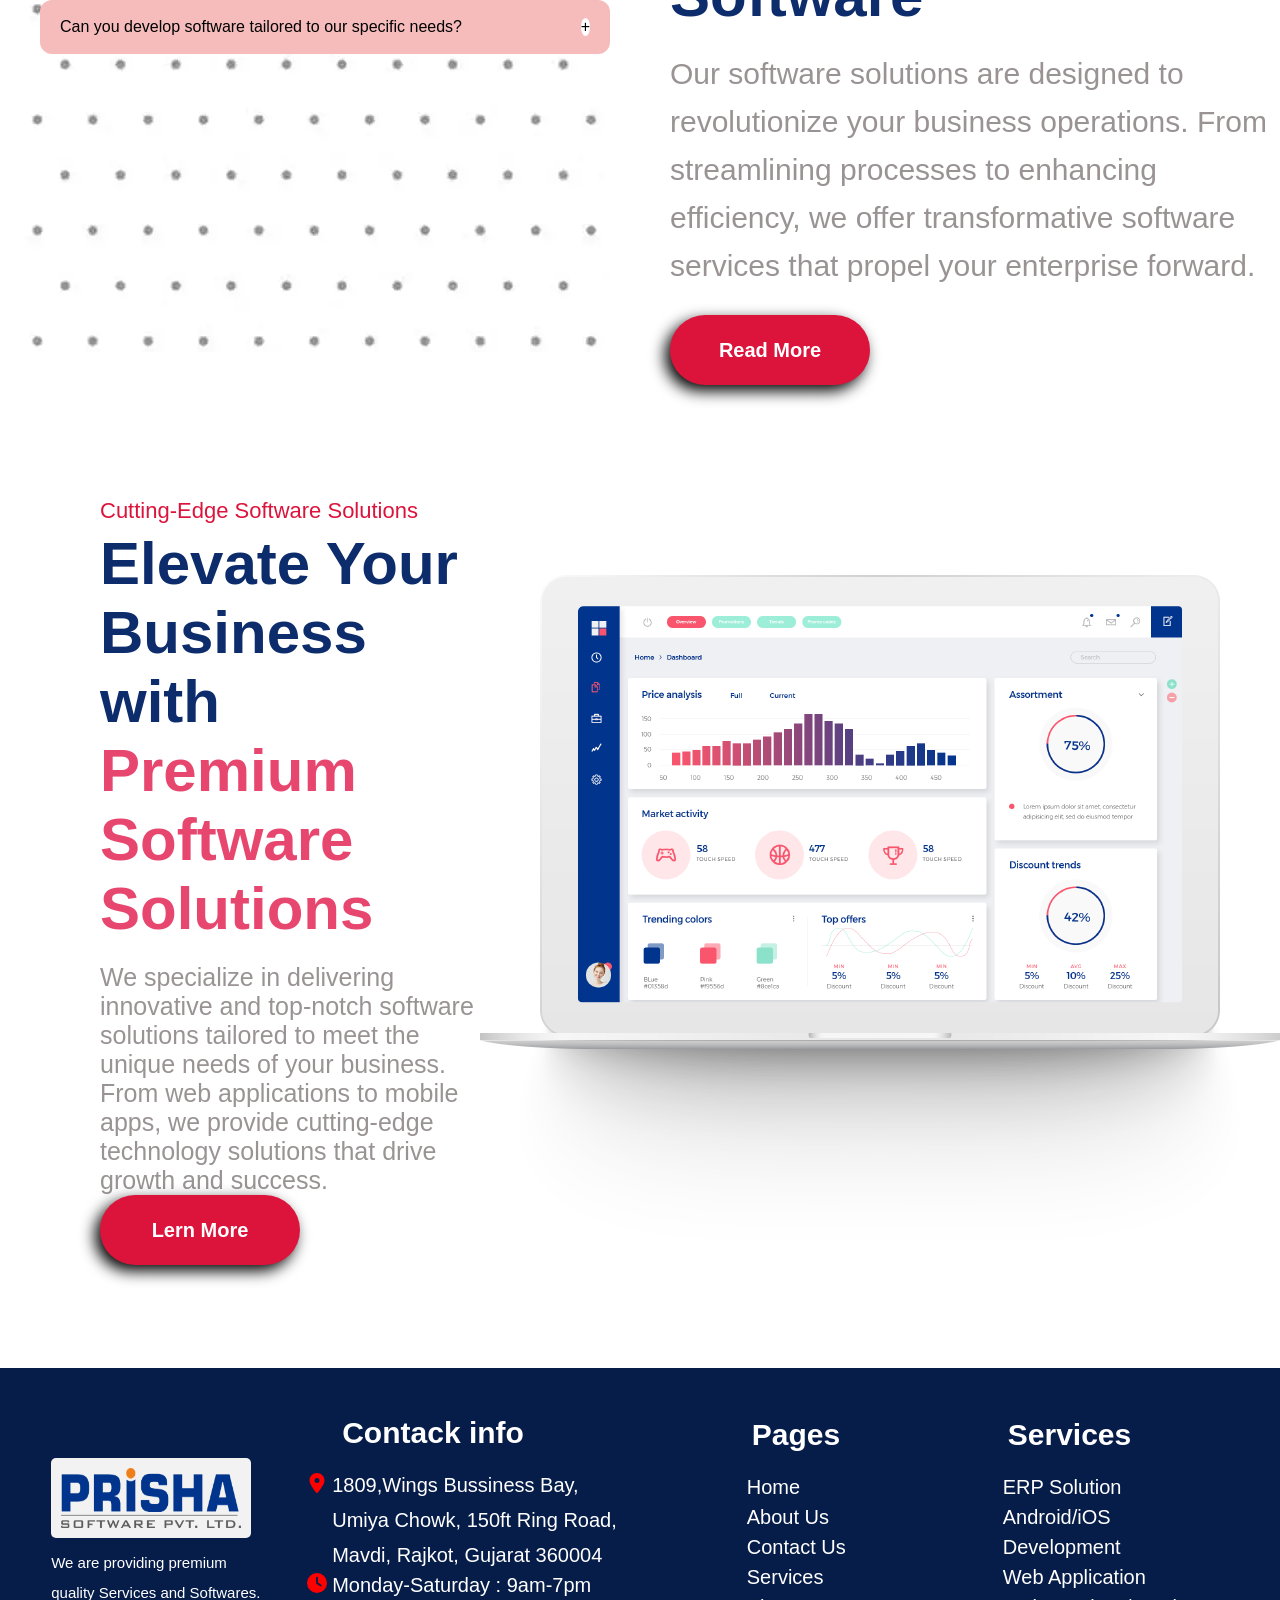
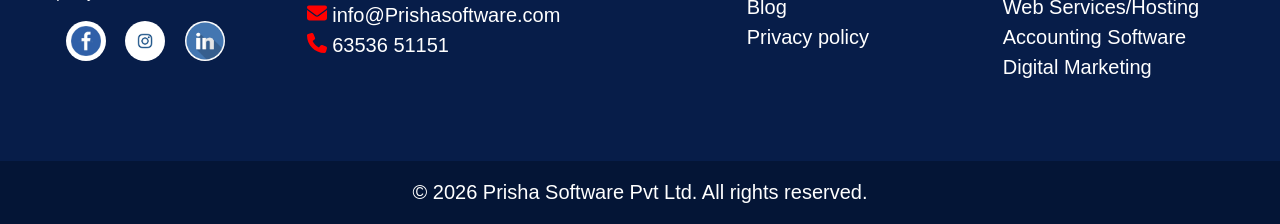
==== commit 6e88ac80: "first commit" ====
--- a/index.html
+++ b/index.html
@@ -25,12 +25,12 @@
                     <a href="services.html">Services</a>
 
                     <div class="opt">
-                        <p>ERP solutions</p>
-                        <p>Android/iOS Development</p>
-                        <p>Web Application</p>
-                        <p>Web Services/Hosting</p>
-                        <p>Accounting Software</p>
-                        <p>Digital Marketing</p>
+                        <p><a href="./ERP.html">ERP solutions</a></p>
+                        <p><a href="./aid.html">Android/iOS Development</a></p>
+                        <p><a href="./wa.html">Web Application</a></p>
+                        <p><a href="./wsh.html">Web Services/Hosting</a></p>
+                        <p><a href="./as.html">Accounting Software</a></p>
+                        <p><a href="./dm.html">Digital Marketing</a></p>
                     </div>
                 </li>
                 <li><a href="./blog.html">Blog</a></li>
@@ -81,7 +81,7 @@
         <span class="dot" onclick="currentSlide(3)"></span>
     </div>
     <div class="photo">
-        <img src="5c86df6a-02b8-43aa-830a-c49b32ee5d8c.png" alt="">
+        <img src="./assets/middle.png" alt="">
     </div>
     <div class="pinfo">
         <div class="r1">
@@ -206,14 +206,18 @@
             <div class="f2">
                 <h2>Contack info</h2>
                 <div class="add">
-                    <img src="./assets/location1.jpg" alt="">
+                    <svg aria-hidden="true" focusable="false" data-prefix="fas" data-icon="location-dot" class="svg-inline--fa fa-location-dot " role="img" xmlns="http://www.w3.org/2000/svg" viewBox="0 0 384 512"><path fill="currentColor" d="M215.7 499.2C267 435 384 279.4 384 192C384 86 298 0 192 0S0 86 0 192c0 87.4 117 243 168.3 307.2c12.3 15.3 35.1 15.3 47.4 0zM192 128a64 64 0 1 1 0 128 64 64 0 1 1 0-128z"></path></svg>
                     <span>1809,Wings Bussiness Bay,<br>Umiya Chowk, 150ft Ring Road,<br> Mavdi, Rajkot, Gujarat
                         360004</span>
-                </div> <br>
-                <div class="time"><img src="./assets/c1.jpg" alt=""><span>Monday-Saturday : 9am-7pm</span></div>
-                <div class="email"><img src="./assets/e1.webp" alt=""><span>info@Prishasoftware.com</span></div>
-
-                <div class="call"><img src="./assets/call.jpg" alt=""><span>63536 51151</span></div>
+                </div> 
+                <div class="time"><svg aria-hidden="true" focusable="false" data-prefix="fas" data-icon="clock" class="svg-inline--fa fa-clock " role="img" xmlns="http://www.w3.org/2000/svg" viewBox="0 0 512 512"><path fill="currentColor" d="M256 0a256 256 0 1 1 0 512A256 256 0 1 1 256 0zM232 120l0 136c0 8 4 15.5 10.7 20l96 64c11 7.4 25.9 4.4 33.3-6.7s4.4-25.9-6.7-33.3L280 243.2 280 120c0-13.3-10.7-24-24-24s-24 10.7-24 24z"></path></svg>
+                    
+                    <span>Monday-Saturday : 9am-7pm</span></div>
+                <div class="email"><svg aria-hidden="true" focusable="false" data-prefix="fas" data-icon="envelope" class="svg-inline--fa fa-envelope " role="img" xmlns="http://www.w3.org/2000/svg" viewBox="0 0 512 512"><path fill="currentColor" d="M48 64C21.5 64 0 85.5 0 112c0 15.1 7.1 29.3 19.2 38.4L236.8 313.6c11.4 8.5 27 8.5 38.4 0L492.8 150.4c12.1-9.1 19.2-23.3 19.2-38.4c0-26.5-21.5-48-48-48L48 64zM0 176L0 384c0 35.3 28.7 64 64 64l384 0c35.3 0 64-28.7 64-64l0-208L294.4 339.2c-22.8 17.1-54 17.1-76.8 0L0 176z"></path></svg>
+                    <span>info@Prishasoftware.com</span></div>
+
+                <div class="call"><svg aria-hidden="true" focusable="false" data-prefix="fas" data-icon="phone" class="svg-inline--fa fa-phone " role="img" xmlns="http://www.w3.org/2000/svg" viewBox="0 0 512 512"><path fill="currentColor" d="M164.9 24.6c-7.7-18.6-28-28.5-47.4-23.2l-88 24C12.1 30.2 0 46 0 64C0 311.4 200.6 512 448 512c18 0 33.8-12.1 38.6-29.5l24-88c5.3-19.4-4.6-39.7-23.2-47.4l-96-40c-16.3-6.8-35.2-2.1-46.3 11.6L304.7 368C234.3 334.7 177.3 277.7 144 207.3L193.3 167c13.7-11.2 18.4-30 11.6-46.3l-40-96z"></path></svg>
+                    <span>63536 51151</span></div>
 
             </div>
             <div class="f3">
@@ -248,6 +252,6 @@
 
 
 </body>
-<script src="web.js"></script>
+<script src="./assets/web.js"></script>
 
 </html>
--- a/style.css
+++ b/style.css
@@ -17,7 +17,26 @@
   margin: 0 19.1px;
   padding: 8px;
   font-size: 20px;
-
+  position: relative; /* 👈 important */
+}
+
+
+.header ul li a::after {
+  content: "";
+  position: absolute;
+  left: 0;
+  bottom: 0;
+  width: 0%;
+  height: 3px;
+  background-color: red;
+  transition: width 0.3s ease;
+}
+
+.header ul li a:hover::after {
+  width: 100%;
+}
+.opt a::after{
+  display: none;
 }
 
 li {
@@ -70,7 +89,7 @@
     background: white;
     flex-direction: column;
     padding: 20px;
-    width: 480px;
+    width: 400px;
     box-shadow: 0 5px 15px rgba(0, 0, 0, 0.2);
     color: #00008b;
     font-size: 30px;
@@ -78,14 +97,20 @@
 }
 
 .opt p {
-    margin: 10px;
+    margin: 5px;
+    margin-left: 0%;
+}
+.opt p a{
+  /* margin: 30px !important; */
+  font-size: 20px !important;
+  margin-left: 0% !important;
 }
 
 .dropdown:hover .opt {
     display: flex;
 }
 
-.opt p:hover {
+.opt p a:hover {
     color: red;
 }
 
@@ -98,7 +123,7 @@
   margin: 0px;
   font-family: 'Segoe UI', Tahoma, Geneva, Verdana, sans-serif;
   font-size: 60px;
-  margin-top: 160px;
+  margin-top: 50px;
   font-weight: bold;
   color: rgb(14, 14, 141);
 }
@@ -679,40 +704,60 @@
 .f3,
 .f4 {
   width: 20%;
+    font-weight: 100;
+
 }
 
 .f1 h2,
+.f2 h2,
 .f3 h2,
 .f4 h2 {
   margin-left: 35px;
+  font-family: 'Segoe UI', Tahoma, Geneva, Verdana, sans-serif;
 }
 
 .f1 {
-  font-size: 20px;
-  margin-top: 100px;
+  font-size: 15px;
+  margin-top: 50px;
   margin-bottom: 90px;
+  line-height: 30px;
 }
 
 .f3 {
   font-size: 20px;
-  margin-top: 100px;
+  margin-top: 50px;
   margin-left: 100px;
 }
-
+.f3 ul {
+    margin-top: 20px;
+    margin-left: 30px;
+    line-height: 30px;
+}
 .f4 {
   font-size: 20px;
-  margin-top: 100px;
-}
+  margin-top: 50px;
+}
+.f4 ul {
+    margin-top: 20px;
+    margin-left: 30px;
+    line-height: 30px;
+}
+
 
 .f2 {
   font-size: 20px;
-  margin-top: 100px;
-}
+  margin-top: 50px;
+  line-height: 30px;
+}
+/* .time span{
+  margin-top: 0%;
+  padding-top: 0%;
+} */
 
 footer {
   text-align: center;
   padding: 20px;
-  font-family: Arial, sans-serif;
+  font-family:'Segoe UI', Tahoma, Geneva, Verdana, sans-serif;
   font-size: 20px;
   background-color: #041536;
   color: white;
@@ -722,29 +767,59 @@
 
 
 }
-
+.add{
+    display: flex;
+    margin-top: 25px;
+
+}
+.add svg{
+    height: 20px;
+    width: 20px;
+    color: red;
+}
 .add img {
-  height: 30px;
-  width: 30px;
-  border-radius: 50%;
-}
-
+  height: 25px;
+  width: 25px;
+  border-radius: 50%;
+}
+.time{
+    display: flex;
+}
+.time svg{
+    height: 20px;
+    width: 20px;
+    color: red;
+}
 .time img {
-  height: 30px;
-  width: 30px;
-  border-radius: 50%;
-}
-
+  height: 25px;
+  width: 25px;
+  border-radius: 50%;
+}
+.email{
+    display: flex;
+}
+.email svg{
+    height: 20px;
+    width: 20px;
+    color: red;
+}
 .email img {
-  height: 30px;
-  width: 30px;
-
-  border-radius: 50%;
-}
-
+  height: 25px;
+  width: 25px;
+
+  border-radius: 50%;
+}
+.call{
+    display: flex;
+}
+.call svg{
+    height: 20px;
+    width: 20px;
+    color: red;
+}
 .call img {
-  height: 30px;
-  width: 30px;
+  height: 25px;
+  width: 25px;
 
   border-radius: 50%;
 }
@@ -753,6 +828,7 @@
 .time span,
 .email span,
 .call span {
-  padding-bottom: 5px;
-  margin-bottom: 5px;
+  margin-top: -5px;
+  margin-left: 5px;
+  line-height: 35px;
 }
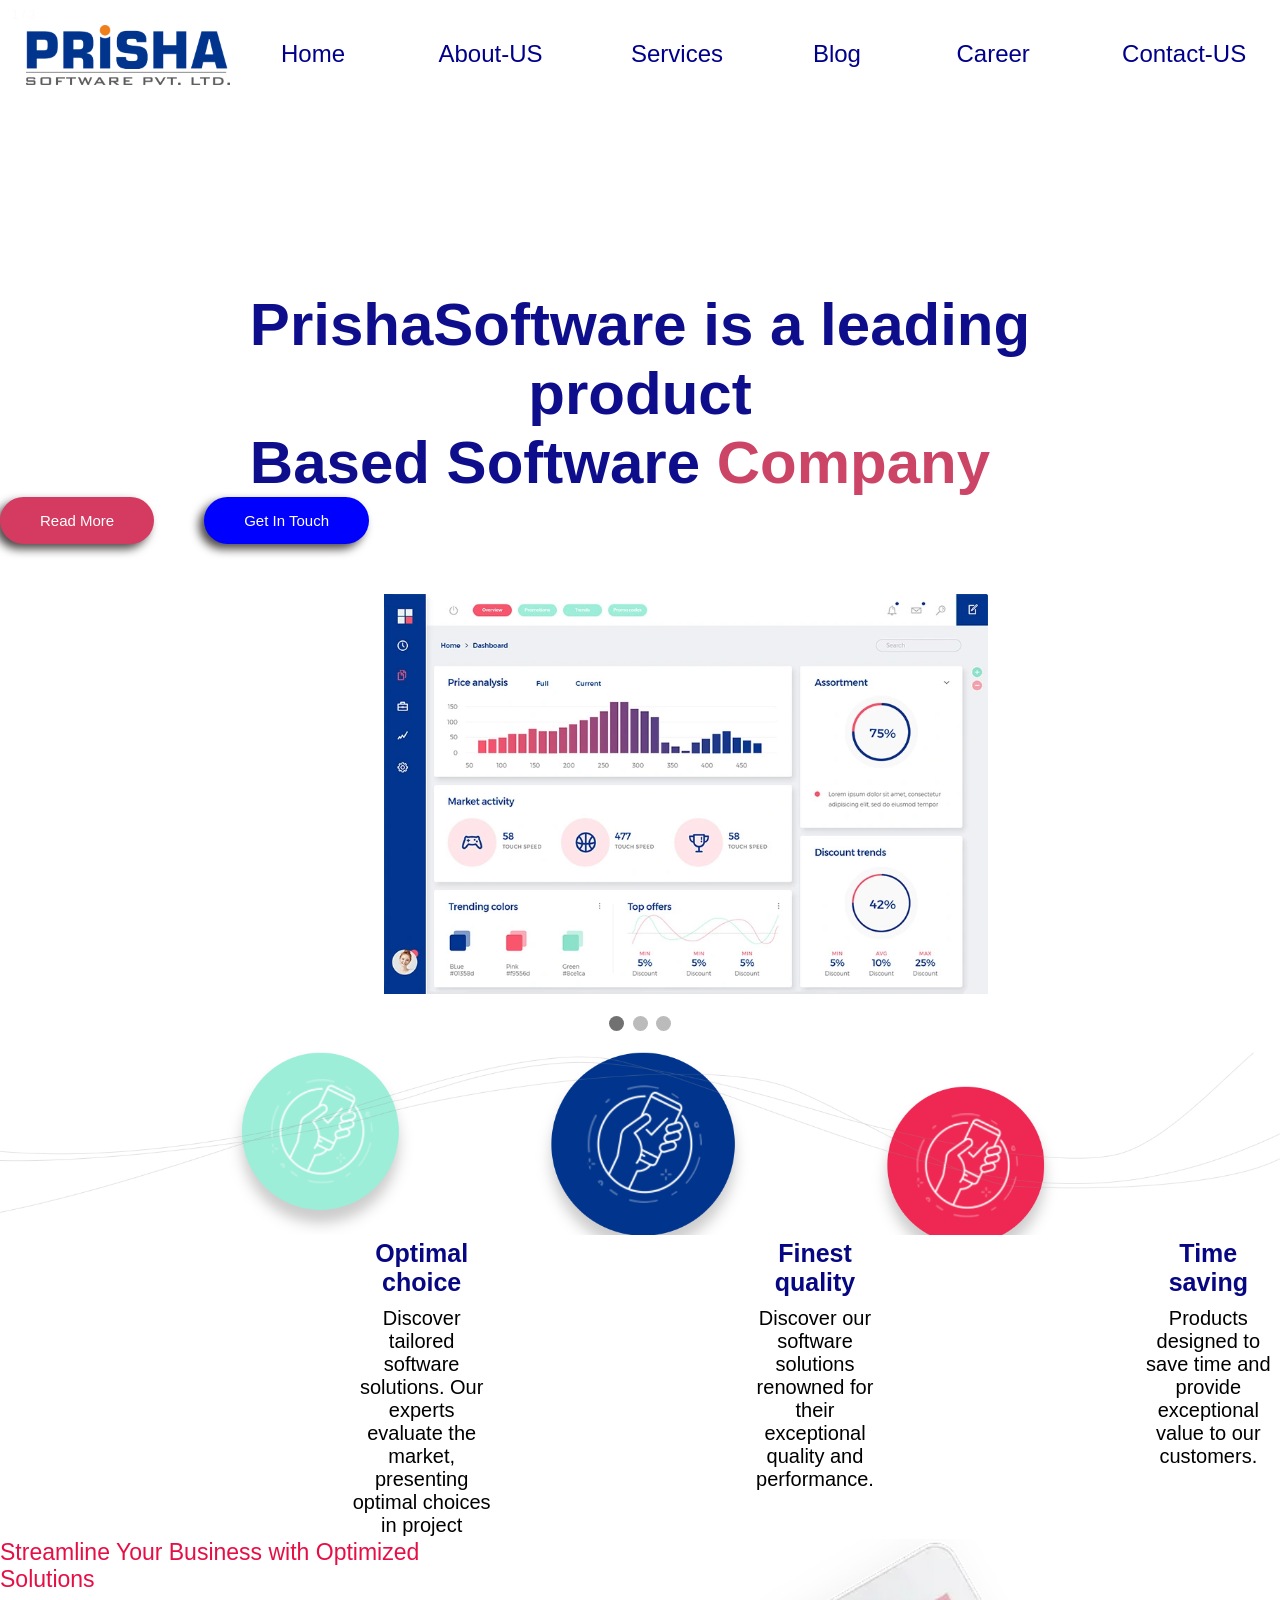
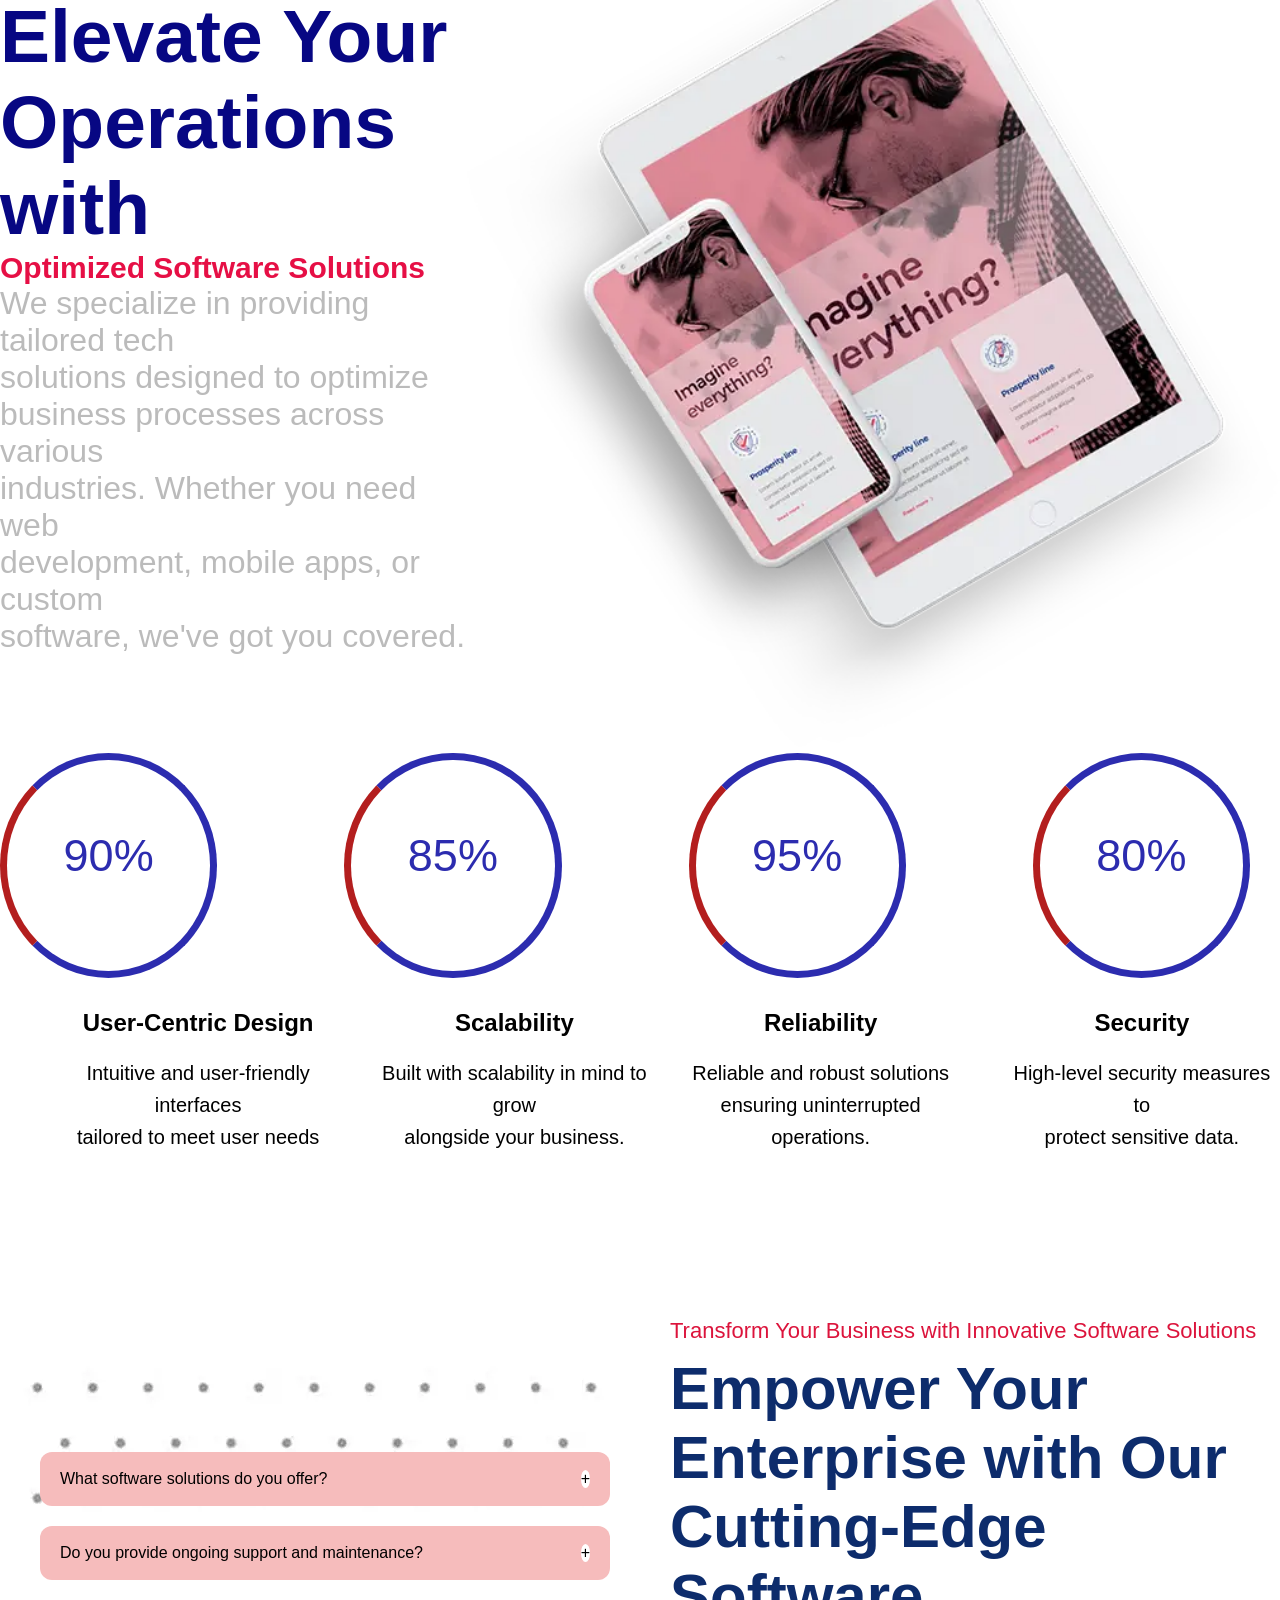
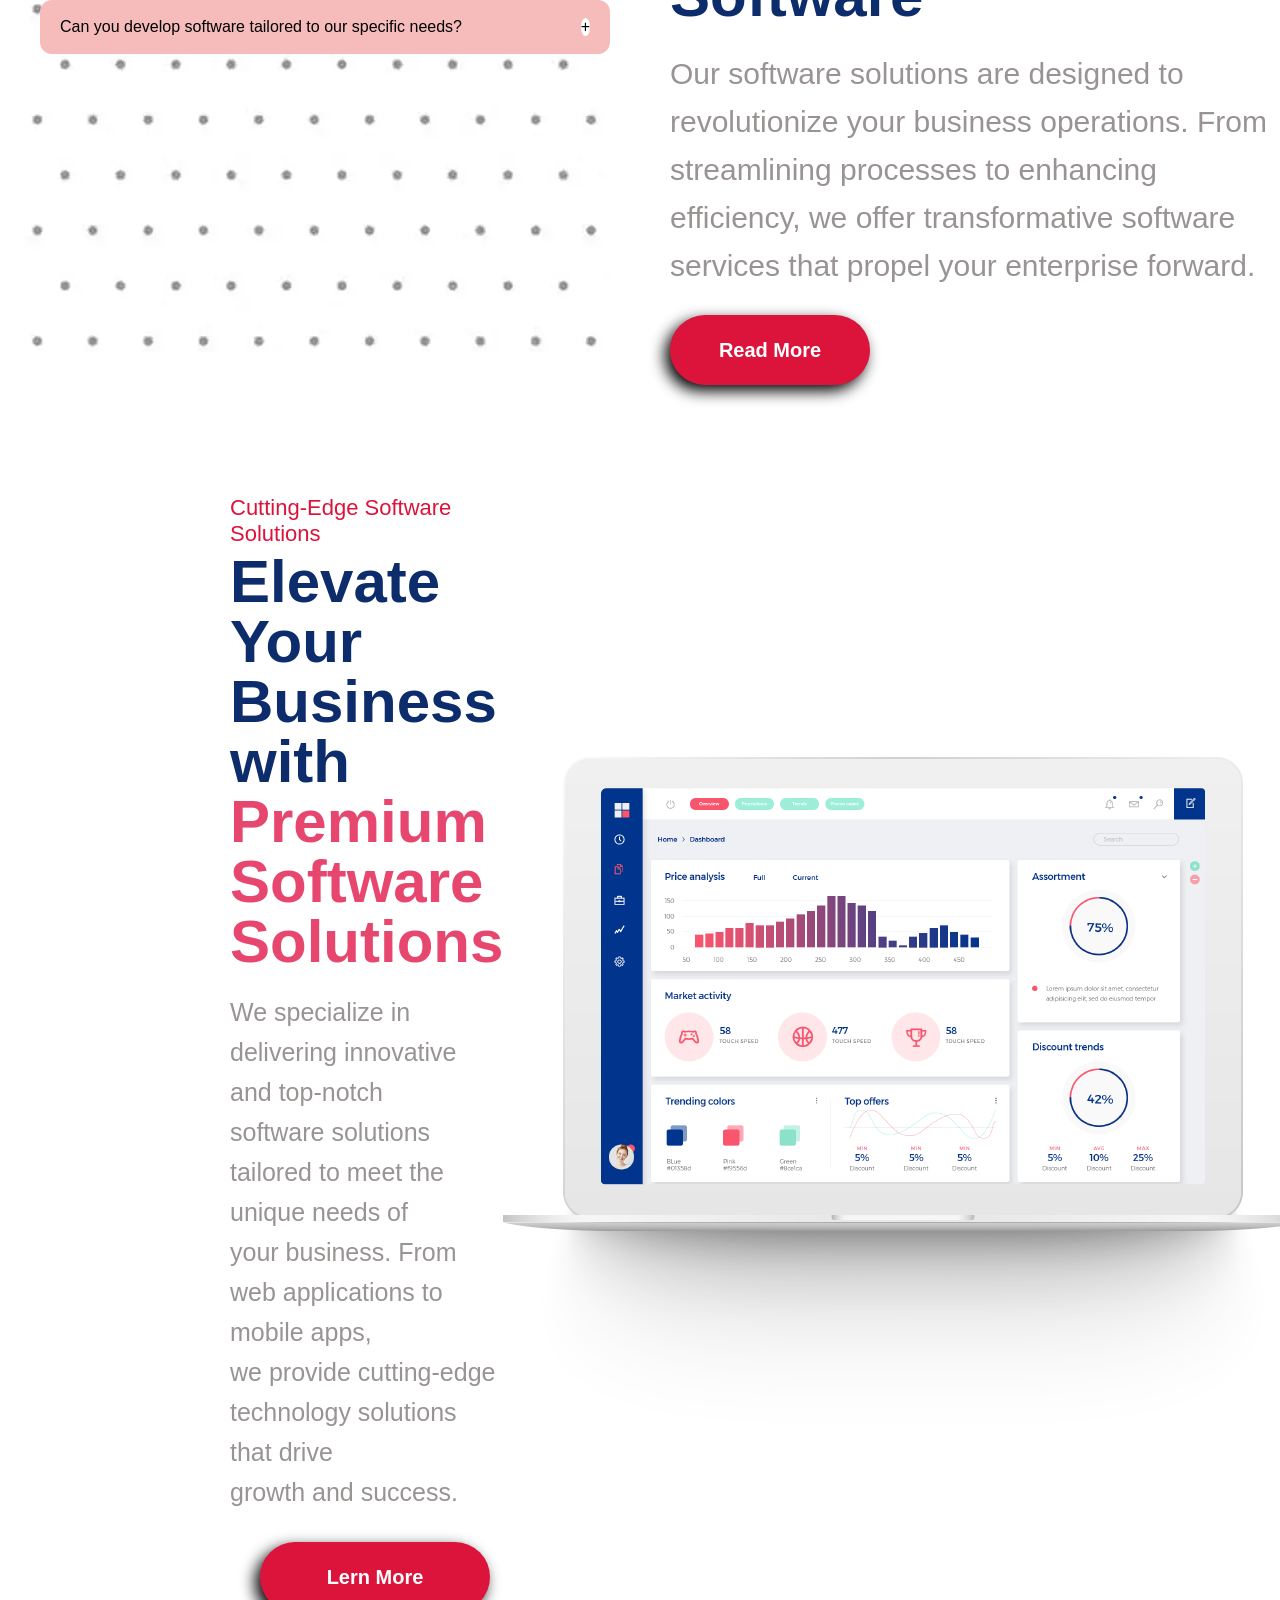
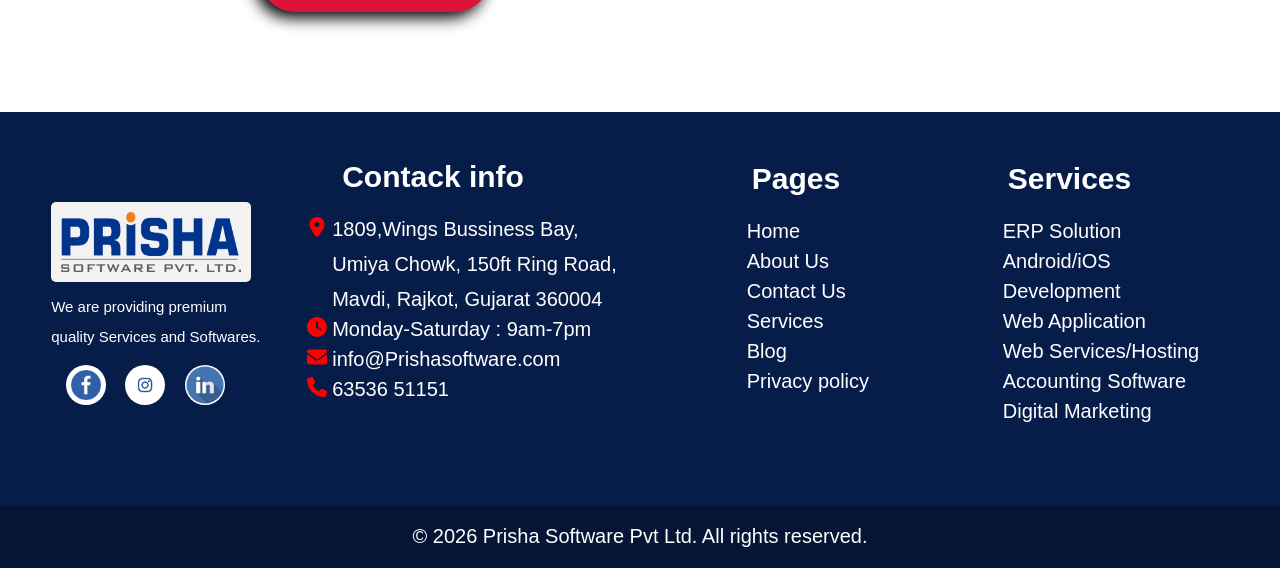
==== commit a84f1e43: "new animate" ====
--- a/index.html
+++ b/index.html
@@ -172,21 +172,21 @@
         <div class="cess-left">
             <p class="cess-subtitle">Cutting-Edge Software Solutions</p>
             <h1>
-                Elevate Your Business<br> with <br><span>Premium Software
+                Elevate Your Business<br> with <br><span>Premium Software<br>
                     Solutions</span>
 
             </h1>
             <p class="cess-description">
-                We specialize in delivering innovative and top-notch software solutions tailored to meet the unique
-                needs of your business. From web applications to mobile apps,
-                we provide cutting-edge technology solutions that drive growth and success.
+                We specialize in delivering innovative and top-notch<br>software solutions tailored to meet the unique
+                needs of<br>your business. From web applications to mobile apps,<Br>
+                we provide cutting-edge technology solutions that drive<br>growth and success.
 
 
             </p>
             <button class="btn">Lern More</button>
         </div>
 
-        <div class="cesss-right">
+        <div class="cess-right">
             <img src="./assets/elevateimg.png" alt="">
 
 
--- a/style.css
+++ b/style.css
@@ -14,9 +14,10 @@
 .header ul li a {
   text-decoration: none;
   color: #00008b;
-  margin: 0 19.1px;
-  padding: 8px;
-  font-size: 20px;
+  margin-left:  20px;
+  margin-top: 5px;
+  padding: 31px;
+  font-size: 24px;
   position: relative; /* 👈 important */
 }
 
@@ -89,7 +90,7 @@
     background: white;
     flex-direction: column;
     padding: 20px;
-    width: 400px;
+    width: 550px;
     box-shadow: 0 5px 15px rgba(0, 0, 0, 0.2);
     color: #00008b;
     font-size: 30px;
@@ -97,12 +98,12 @@
 }
 
 .opt p {
-    margin: 5px;
+    margin: 11px;
     margin-left: 0%;
 }
 .opt p a{
   /* margin: 30px !important; */
-  font-size: 20px !important;
+  font-size: 25px !important;
   margin-left: 0% !important;
 }
 
@@ -191,7 +192,6 @@
   box-sizing: border-box
 }
 
-/* Slideshow container */
 
 
 .swiper {
@@ -321,7 +321,7 @@
   width: 180px;
   overflow: hidden;
 
-  margin-left: 250px;
+  margin-left: 350px;
   width: 230px;
 }
 
@@ -329,7 +329,7 @@
   height: 300px;
   width: 180px;
   overflow: hidden;
-  margin-left: 160px;
+  margin-left: 250px;
   width: 230px;
 
 }
@@ -338,7 +338,7 @@
   height: 300px;
   width: 180px;
   overflow: hidden;
-  margin-left: 180px;
+  margin-left: 250px;
   width: 230px;
 
 }
@@ -429,7 +429,18 @@
 
 .opimage img {
   height: 810px;
-}
+  animation-name: opimageani;
+  animation-duration: 1s;
+}
+@keyframes opimageani{
+  from{
+    margin-left: 100px;
+  }
+  to{
+    margin-left: 10px;
+  }
+}
+
 
 .sg .s1 {
   fill: red;
@@ -627,7 +638,7 @@
   /* two equal columns */
   align-items: center;
   padding: 0%;
-
+  font-family: 'Segoe UI', Tahoma, Geneva, Verdana, sans-serif;
   margin-top: 0%;
 
 }
@@ -637,7 +648,8 @@
   flex-direction: column;
 
   padding-top: 100px;
-  margin-left: 100px;
+  margin-left: 230px;
+  
 }
 
 .cess-subtitle {
@@ -650,22 +662,40 @@
 .cess-left h1 {
   color: #0d2c6c;
   margin-top: 0%;
+  line-height: 60px;
 }
 
 .cess-left h1 span {
   color: rgb(231, 71, 111);
 }
-
+.cess-left button{
+  margin-left: 30px;
+  margin-top: 30px;
+  width: 230px;
+}
 .cess-description {
   font-size: 25px;
   color: #999393;
   margin-top: 0px;
+  line-height: 40px;
 }
 
 .cesss-right {
-  margin-top: 180px;
-}
-
+  padding-top: 200px;
+}
+.cess-right img{
+  animation-name: photoani;
+  animation-duration: 0.5s;
+  margin-top: 200px;
+}
+@keyframes photoani{
+  from{
+    margin-left: 200px;
+  }
+  to{
+
+  }
+}
 .f1 img {
   height: 210px;
   width: 260px;
